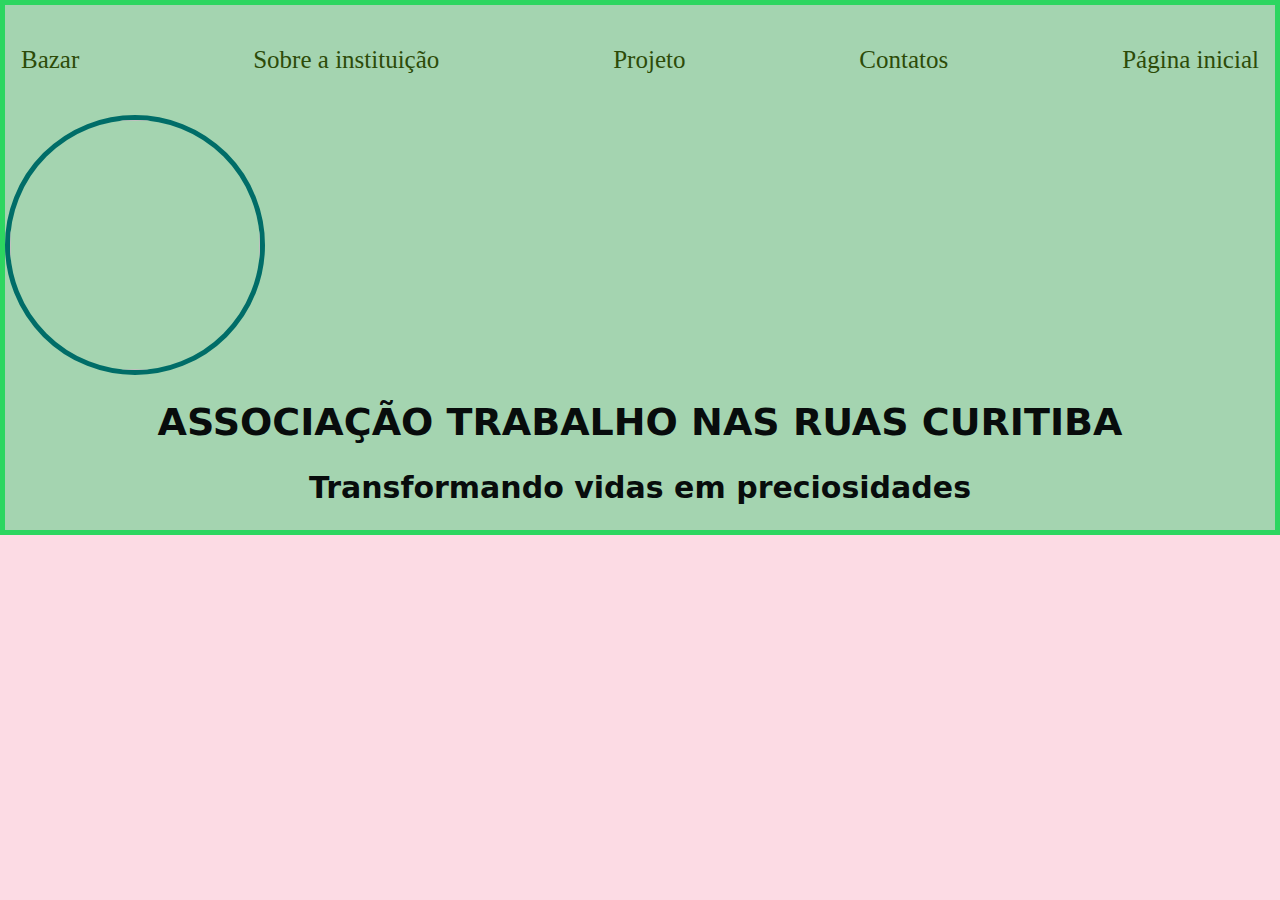
==== Bazar.html @ f765c5c6 "Add files via upload" ====
<!DOCTYPE html>
<html lang="pt-br">

<head>
    <meta charset="utf-8">
    <meta http-equiv=”refresh” content=”10″>
    <title>ASSOCIAÇÃO TRABALHO NAS RUAS CURITIBA</title>
    <link rel="stylesheet" href="index.css"> <style> </style>
  </head>
  <body>

    <header>
      <nav> 
  <ul> 
  <li> <a href="doar.html"> Bazar</a></li> 
  <li> <a href="Sobre a instituição.html"> Sobre a instituição</a></li> 
  <li> <a href="projeto.html"> Projeto</a></li>
  <li> <a href="contatos.html"> Contatos</a></li> 
  <li> <a href="index.html"> Página inicial</a></li>
  
</ul>
</nav>


  <img src="./img/Projeto nos.jpg"></img>
  


    <h1>ASSOCIAÇÃO TRABALHO NAS RUAS CURITIBA</h1>
    <h2> Transformando vidas em preciosidades</h2></div>
</header>
  </body>
---- index.css ----
body { background-color: #fcdbe4;
font-family: Arial, Helvetica, sans-serif; padding: 0%; margin: 0%;}


ul{ display: flex; justify-content: space-between;
    list-style-type: none;
    align-items: center;
    padding: 16px;
    font-size: 25px; font-family: algerian;
}

   header img{ width: 250px;
height: 250px;
border-radius: 50%;
border: 5px solid #006d68;}




a{text-decoration: none;color: #2d4b08;}
.center{text-align: center; }

h1{color:#080c0c;
text-align: center;
font-family: system-ui, -apple-system,
 BlinkMacSystemFont, 'Segoe UI', Roboto, Oxygen, Ubuntu, Cantarell, 'Open Sans', 'Helvetica Neue', sans-serif;
font-size: 38px;}

h2{color: #080c0c; text-align: center;
font-family: system-ui, -apple-system,
 BlinkMacSystemFont, 'Segoe UI', Roboto, Oxygen, Ubuntu, Cantarell, 'Open Sans', 'Helvetica Neue', sans-serif;
font-size: 30px;}

header{ background-color:  #a4d4b0; color:#006d68;border: 5px solid #2dd660; } 
 
p{ color: #2d4b08; font-size: 20px ;
 padding-right: 50 pix;}
.presidencia{ text-align:center; font-family: algerian; }
.vice-presidencia{text-align: center;font-family: algerian;}
.tesoureira{text-align: center;font-family: algerian;}
.secretaria{text-align: center;font-family: algerian;}
.psicologa{text-align: center;font-family: algerian;}
.educador{text-align: center;font-family: algerian;}
.conselheira{text-align: center;font-family: algerian;}
.um{text-align: center;}
.nossami{text-align: center; padding: 18px;}
.contato{ text-align: center; font-size: 30px; color: #2d4b08;font-family: Arial, Helvetica, sans-serif; padding: 13px;}
.contatos{margin-right: 50px;margin-left: 50px;}

footer img{width:100px;height: 100px;}
footer{display: flex; justify-content: space-between; align-items: center; justify-content: center;}
footer p {margin-top: 1px;}
footer{background-color: #bdcff4; border: 5px solid#2dd660;}
.rodape{display: flex; justify-content: center;}
.section{margin-right: 50px;margin-left: 50px;}
.nossami{text-align: center;font-weight: bold;font-size: 20px;}
.background{min-height: 100vh;
    display: flex;
justify-content: center;
align-items: center;
position: relative;}

.background::before{content: '';background-image: url(img/praça\ osório\ 1\ backe.jpg);
background-repeat: no-repeat;
background-size: cover;
background-position: center;
position: absolute;
top: 0;left:
 0;bottom: 0;
right: 0;
opacity: 0.25;}
.dois{margin-right: 50px;margin-left: 50px;}
.contatos img{  width: 150px;
    height: 100px;
    border-radius: 100%;
    border: 5px solid #f3107a;}
    .contat{text-align: center;}
.index{text-align: center;}
.inicio{margin-right: 50px;margin-left: 50px;}
nav a:hover{color:hsl(39, 94%, 51%)}
.instagran{display: flex;margin: 50px; padding: 10px;align-items: center; border-color: #a3d62d;}
.email{display: flex; padding:10px;margin: 50px; align-items: center;}
.Aceitamos{margin-right: 50px;margin-left: 50px;}
.doe{text-align: center; padding-bottom: 40px;}
    .hdois{padding-bottom: 15px;}
    .historias{margin-right: 50px;margin-left: 50px;}
    .Aceitamos{text-align: center;}
    
    button{width: 420px; height: 55px; cursor: pointer; background-color: #cdec1a; border-radius: 20px;}
    .doe img{ border: 5px solid hsl(83, 90%, 51%);}
    .instagran img{ border: 5px solid hsl(83, 90%, 51%);}  
    .email img{ border: 5px solid hsl(83, 90%, 51%);}
    .sapatilhafoto{display: flex; justify-content: space-between;
        list-style-type: none;height: 350px; width: 350px;padding-top: 16px; padding-right: 100 pix;}
.sapatostexto{text-align: center;font-size: 30px}
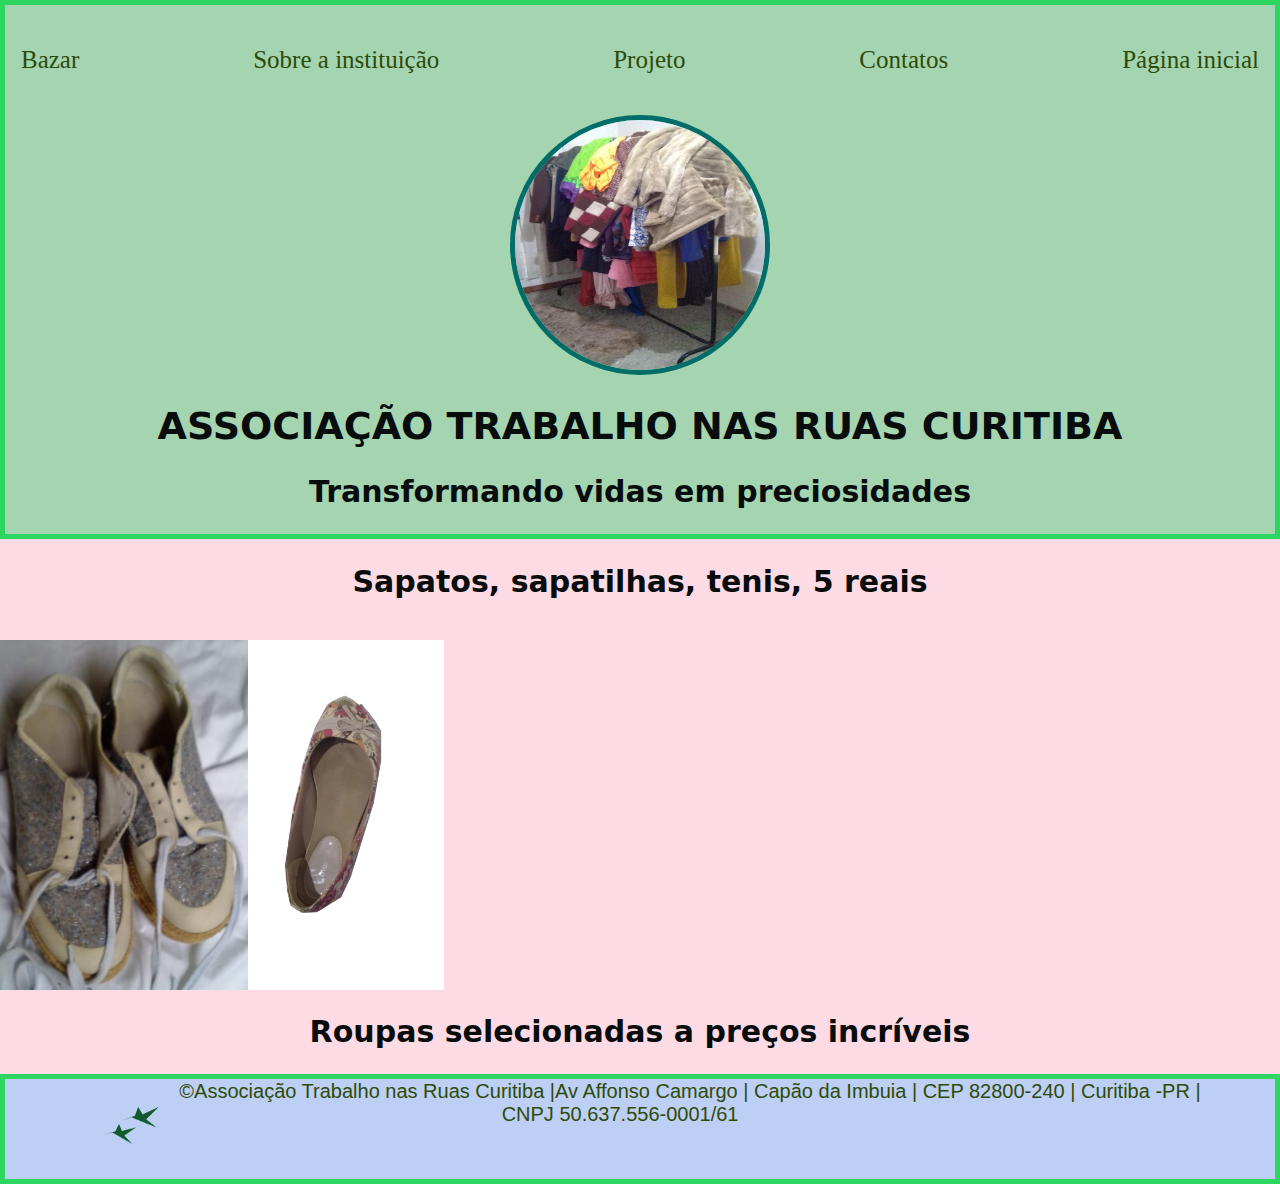
==== commit 54f5bd40: "refazendo" ====
--- a/Bazar.html
+++ b/Bazar.html
@@ -12,7 +12,7 @@
     <header>
       <nav> 
   <ul> 
-  <li> <a href="doar.html"> Bazar</a></li> 
+  <li> <a href="Bazar.html"> Bazar</a></li> 
   <li> <a href="Sobre a instituição.html"> Sobre a instituição</a></li> 
   <li> <a href="projeto.html"> Projeto</a></li>
   <li> <a href="contatos.html"> Contatos</a></li> 
@@ -20,13 +20,39 @@
   
 </ul>
 </nav>
+<div class="center"> 
 
-
-  <img src="./img/Projeto nos.jpg"></img>
+  <img src="./img/foto bazar.jpeg"></img>
+</div>
   
 
 
     <h1>ASSOCIAÇÃO TRABALHO NAS RUAS CURITIBA</h1>
     <h2> Transformando vidas em preciosidades</h2></div>
 </header>
+<h2>Sapatos, sapatilhas, tenis, 5 reais</h2> 
+
+<div class="sapatilhafotos">
+
+<img src="./img/sapato azul n 39.jpeg">
+<img src="./img/sapatilha1 site.jpg">
+
+</div>
+<h2> Roupas selecionadas a preços incríveis</h2>
+
+
+<footer>
+  <div class=" rodape">
+              
+  <img src="./img/bentevi.png"></img>
+  
+
+
+<p> &copy;Associação Trabalho nas Ruas Curitiba |Av Affonso Camargo | Capão da Imbuia | CEP 82800-240 | Curitiba -PR | <br/> 
+  &nbsp&nbsp&nbsp&nbsp&nbsp&nbsp&nbsp&nbsp&nbsp&nbsp&nbsp&nbsp&nbsp&nbsp&nbsp&nbsp&nbsp&nbsp&nbsp&nbsp&nbsp&nbsp&nbsp&nbsp&nbsp&nbsp
+  &nbsp&nbsp&nbsp&nbsp&nbsp&nbsp&nbsp&nbsp&nbsp&nbsp&nbsp&nbsp&nbsp&nbsp&nbsp&nbsp&nbsp&nbsp&nbsp&nbsp&nbsp&nbsp&nbsp&nbsp&nbsp&nbsp&nbsp&nbsp&nbsp&nbsp
+  CNPJ 50.637.556-0001/61</p>
+</div>
+</footer>
+  
   </body>--- a/index.css
+++ b/index.css
@@ -90,8 +90,8 @@
     .doe img{ border: 5px solid hsl(83, 90%, 51%);}
     .instagran img{ border: 5px solid hsl(83, 90%, 51%);}  
     .email img{ border: 5px solid hsl(83, 90%, 51%);}
-    .sapatilhafoto{display: flex; justify-content: space-between;
+    .sapatilhafotos{display: flex; justify-content: space-between;
         list-style-type: none;height: 350px; width: 350px;padding-top: 16px; padding-right: 100 pix;}
-.sapatostexto{text-align: center;font-size: 30px}
 
 
+
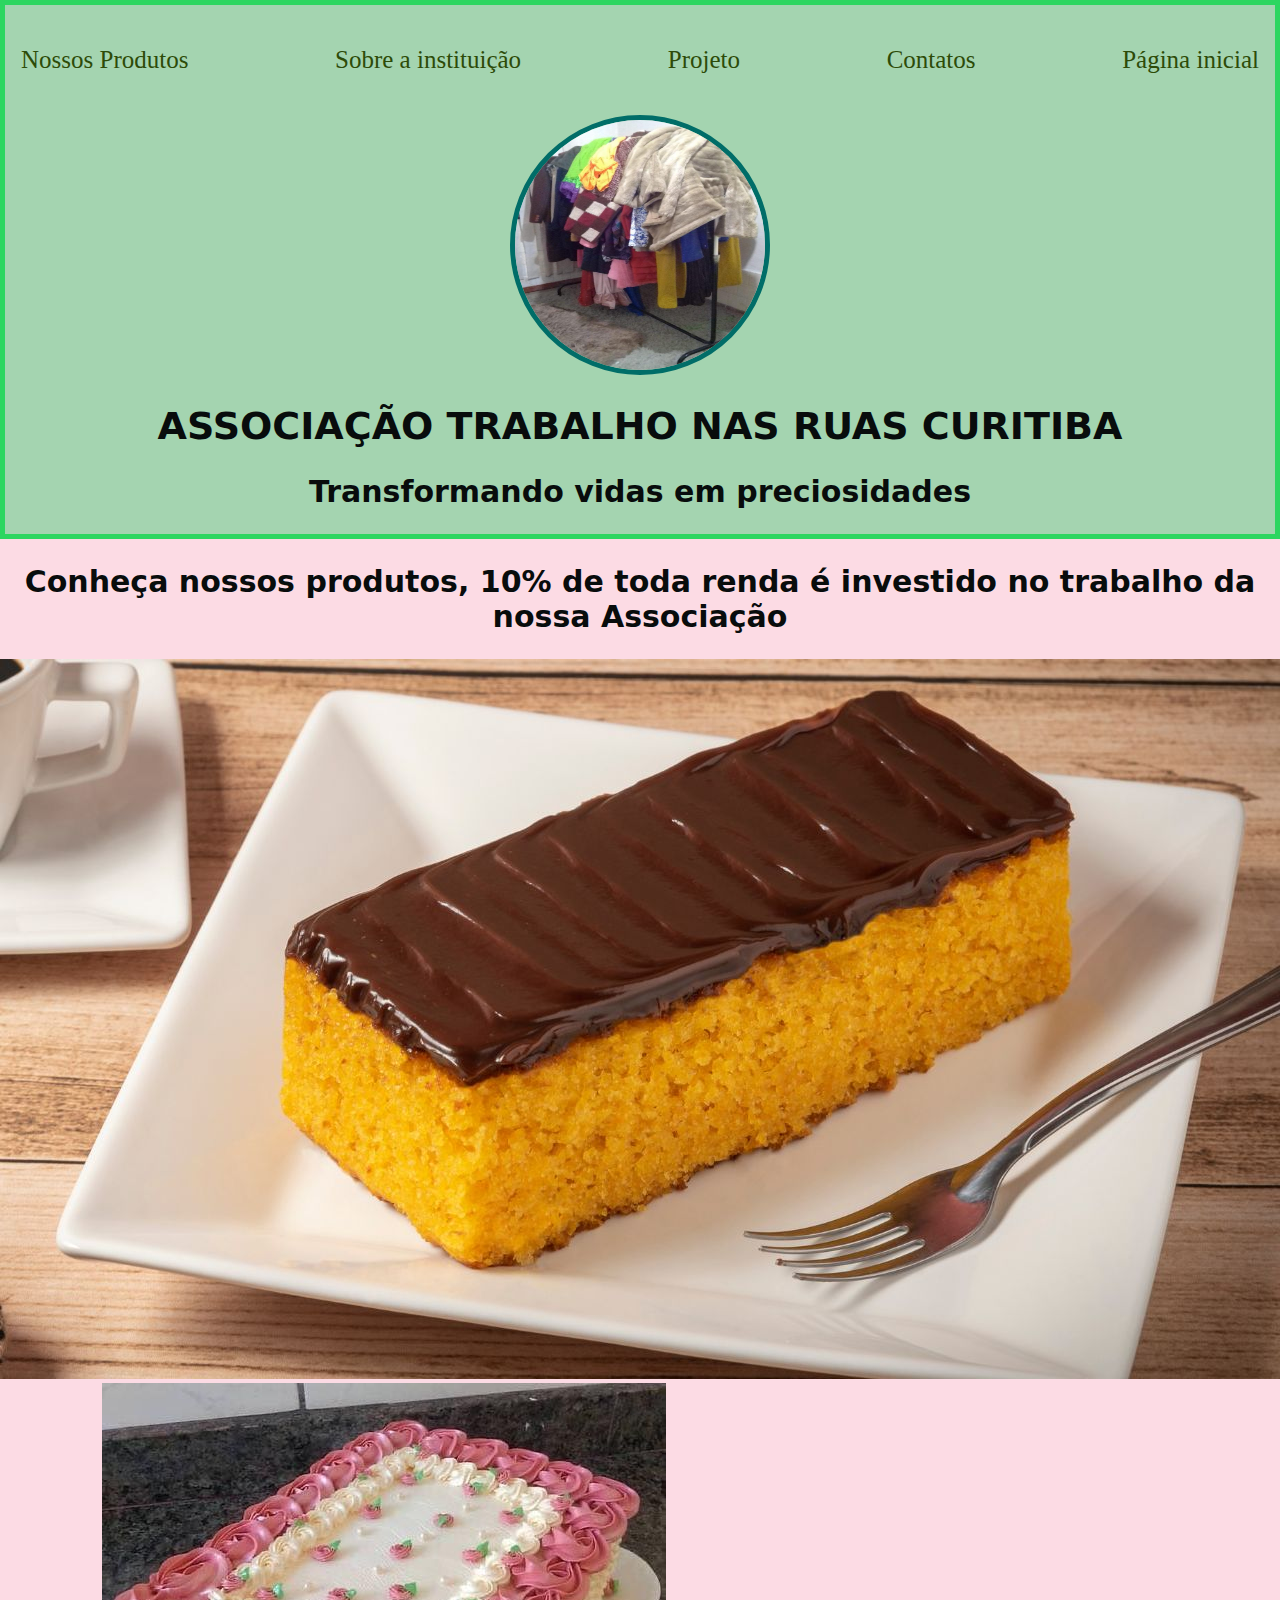
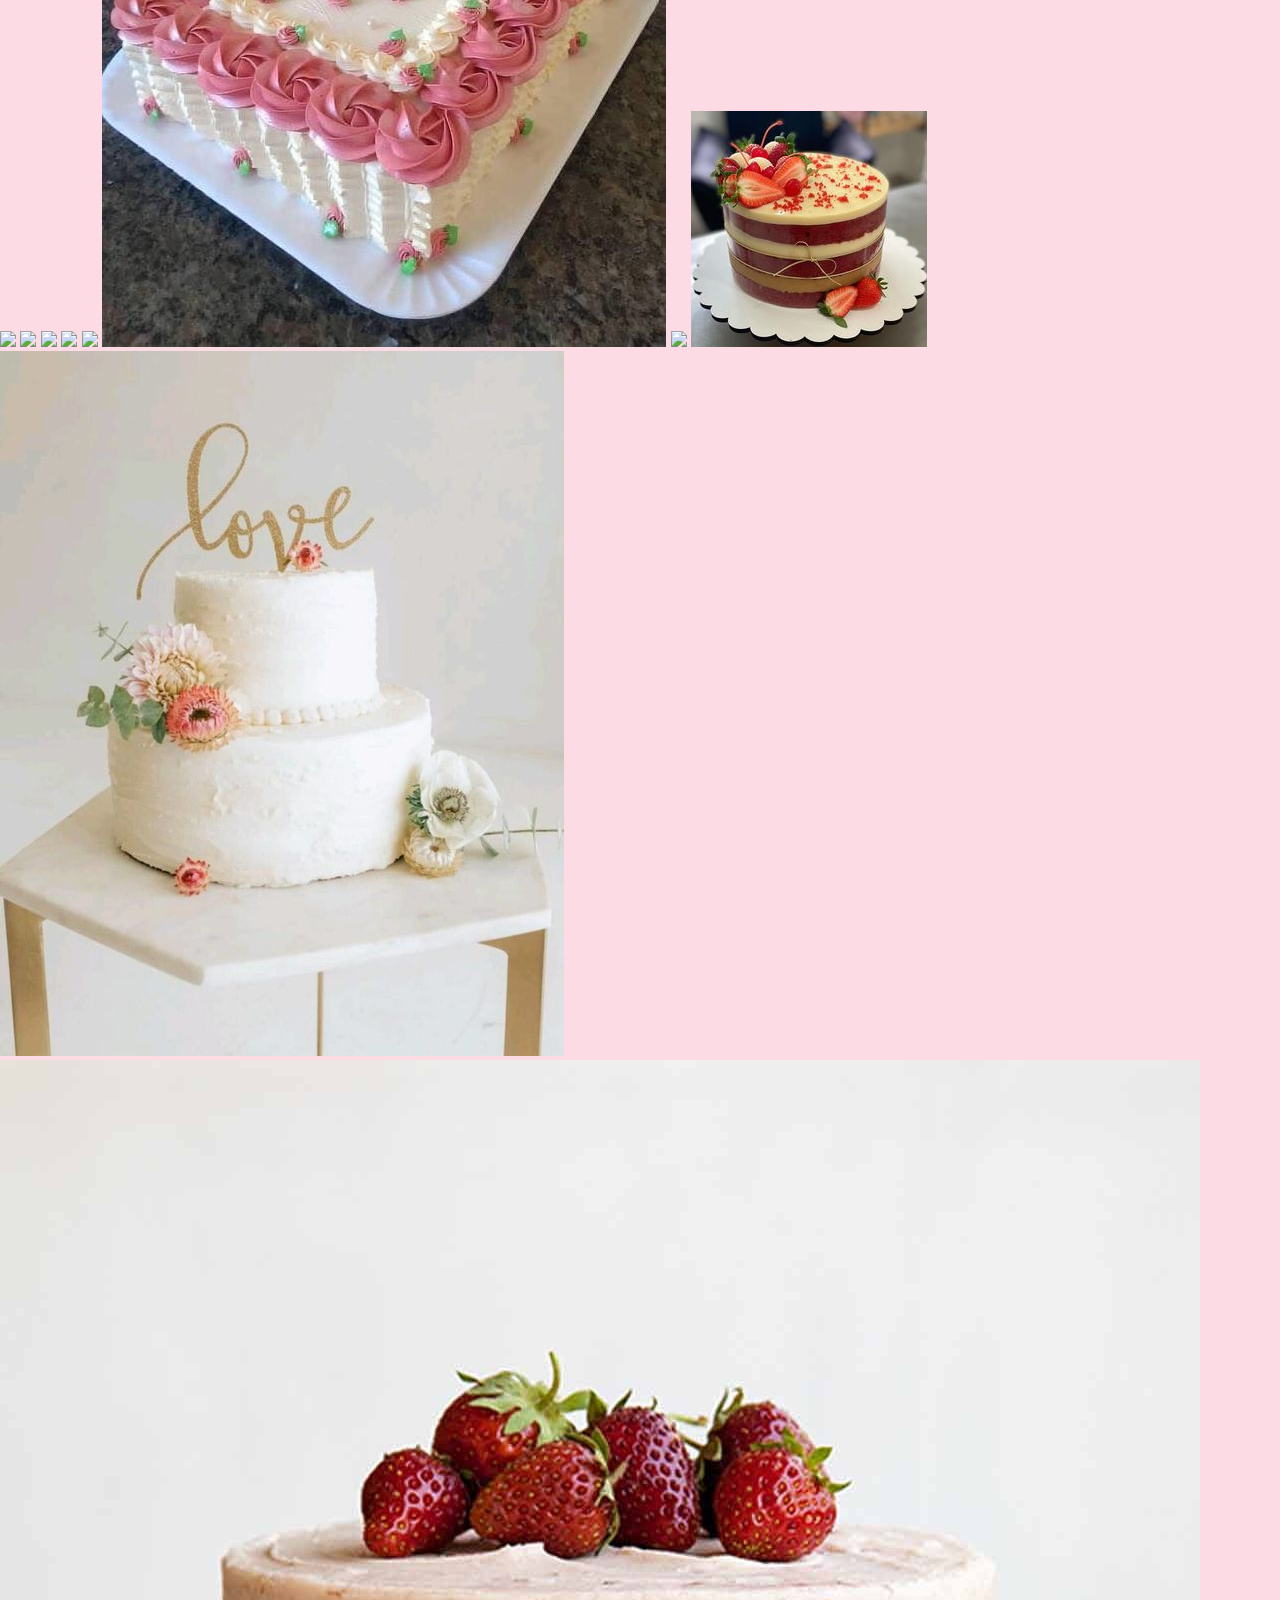
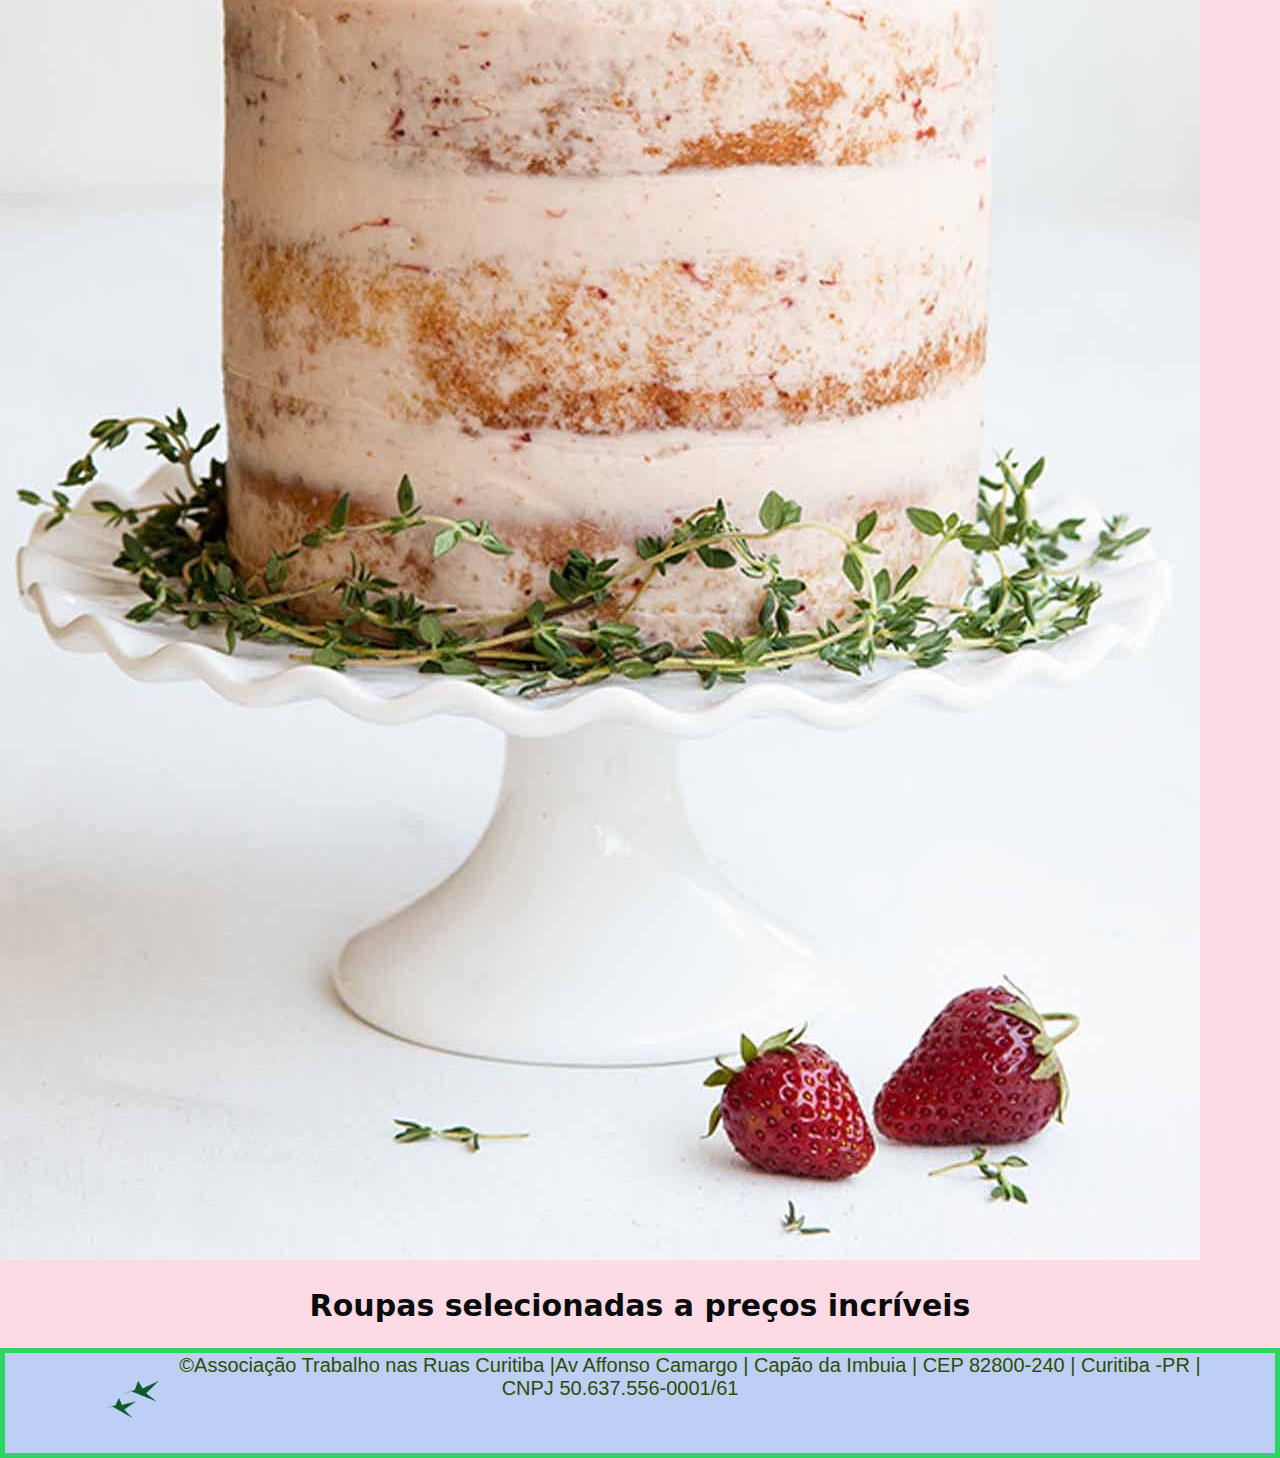
==== commit b4e1f129: "mais um" ====
--- a/Bazar.html
+++ b/Bazar.html
@@ -12,7 +12,7 @@
     <header>
       <nav> 
   <ul> 
-  <li> <a href="Bazar.html"> Bazar</a></li> 
+  <li> <a href="Bazar.html"> Nossos Produtos</a></li> 
   <li> <a href="Sobre a instituição.html"> Sobre a instituição</a></li> 
   <li> <a href="projeto.html"> Projeto</a></li>
   <li> <a href="contatos.html"> Contatos</a></li> 
@@ -30,12 +30,21 @@
     <h1>ASSOCIAÇÃO TRABALHO NAS RUAS CURITIBA</h1>
     <h2> Transformando vidas em preciosidades</h2></div>
 </header>
-<h2>Sapatos, sapatilhas, tenis, 5 reais</h2> 
+<h2>Conheça nossos produtos, 10% de toda renda é investido no trabalho da nossa Associação</h2> 
 
-<div class="sapatilhafotos">
+<div class="bolos">
 
-<img src="./img/sapato azul n 39.jpeg">
-<img src="./img/sapatilha1 site.jpg">
+<img src="./img/bolo de cenoura.jpeg">
+<img src="./img/bolo de chocolate confeitado.jpeg.">
+<img src="./img/bolo de glace com morando.jpeg.jpeg.">
+<img src="./img/bolo de laranja.jpeg.jpeg.">
+<img src="./img/bolo de laranja2.jpeg.jpeg.">
+<img src="./img/bolo de limão.jpeg.jpeg.">
+<img src="./img/bolo de morango com glacê.jpeg">
+<img src="./img/bolo limão 2.jpegjpeg.jpeg">
+<img src="./img/bolo mini de dois leite.jpeg">
+<img src="./img/bolo para casamento.jpeg">
+<img src="./img/bolo pelado de aniversários.jpeg">
 
 </div>
 <h2> Roupas selecionadas a preços incríveis</h2>
--- a/index.css
+++ b/index.css
@@ -41,6 +41,8 @@
 .secretaria{text-align: center;font-family: algerian;}
 .psicologa{text-align: center;font-family: algerian;}
 .educador{text-align: center;font-family: algerian;}
+.administrativo{ text-align: center; font-family: algerian;}
+.assistente{text-align: center;font-family: algerian;}
 .conselheira{text-align: center;font-family: algerian;}
 .um{text-align: center;}
 .nossami{text-align: center; padding: 18px;}
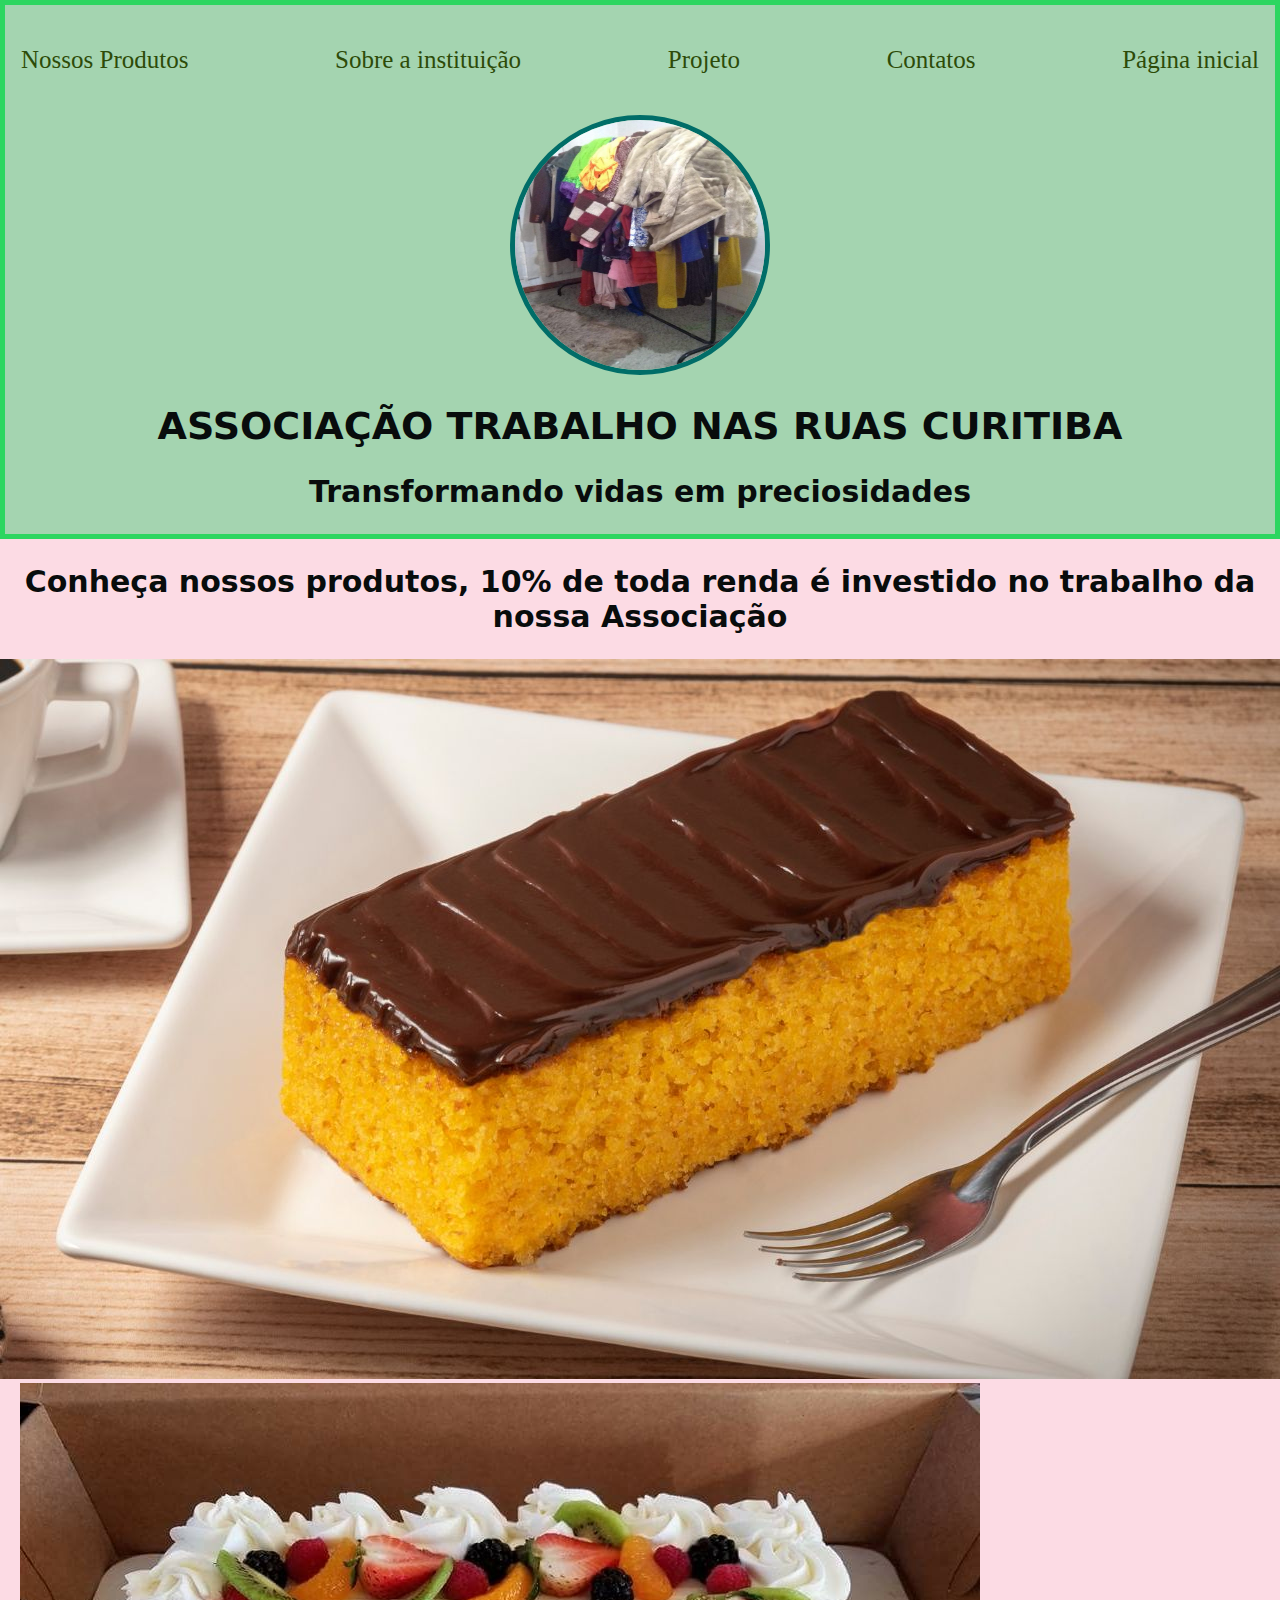
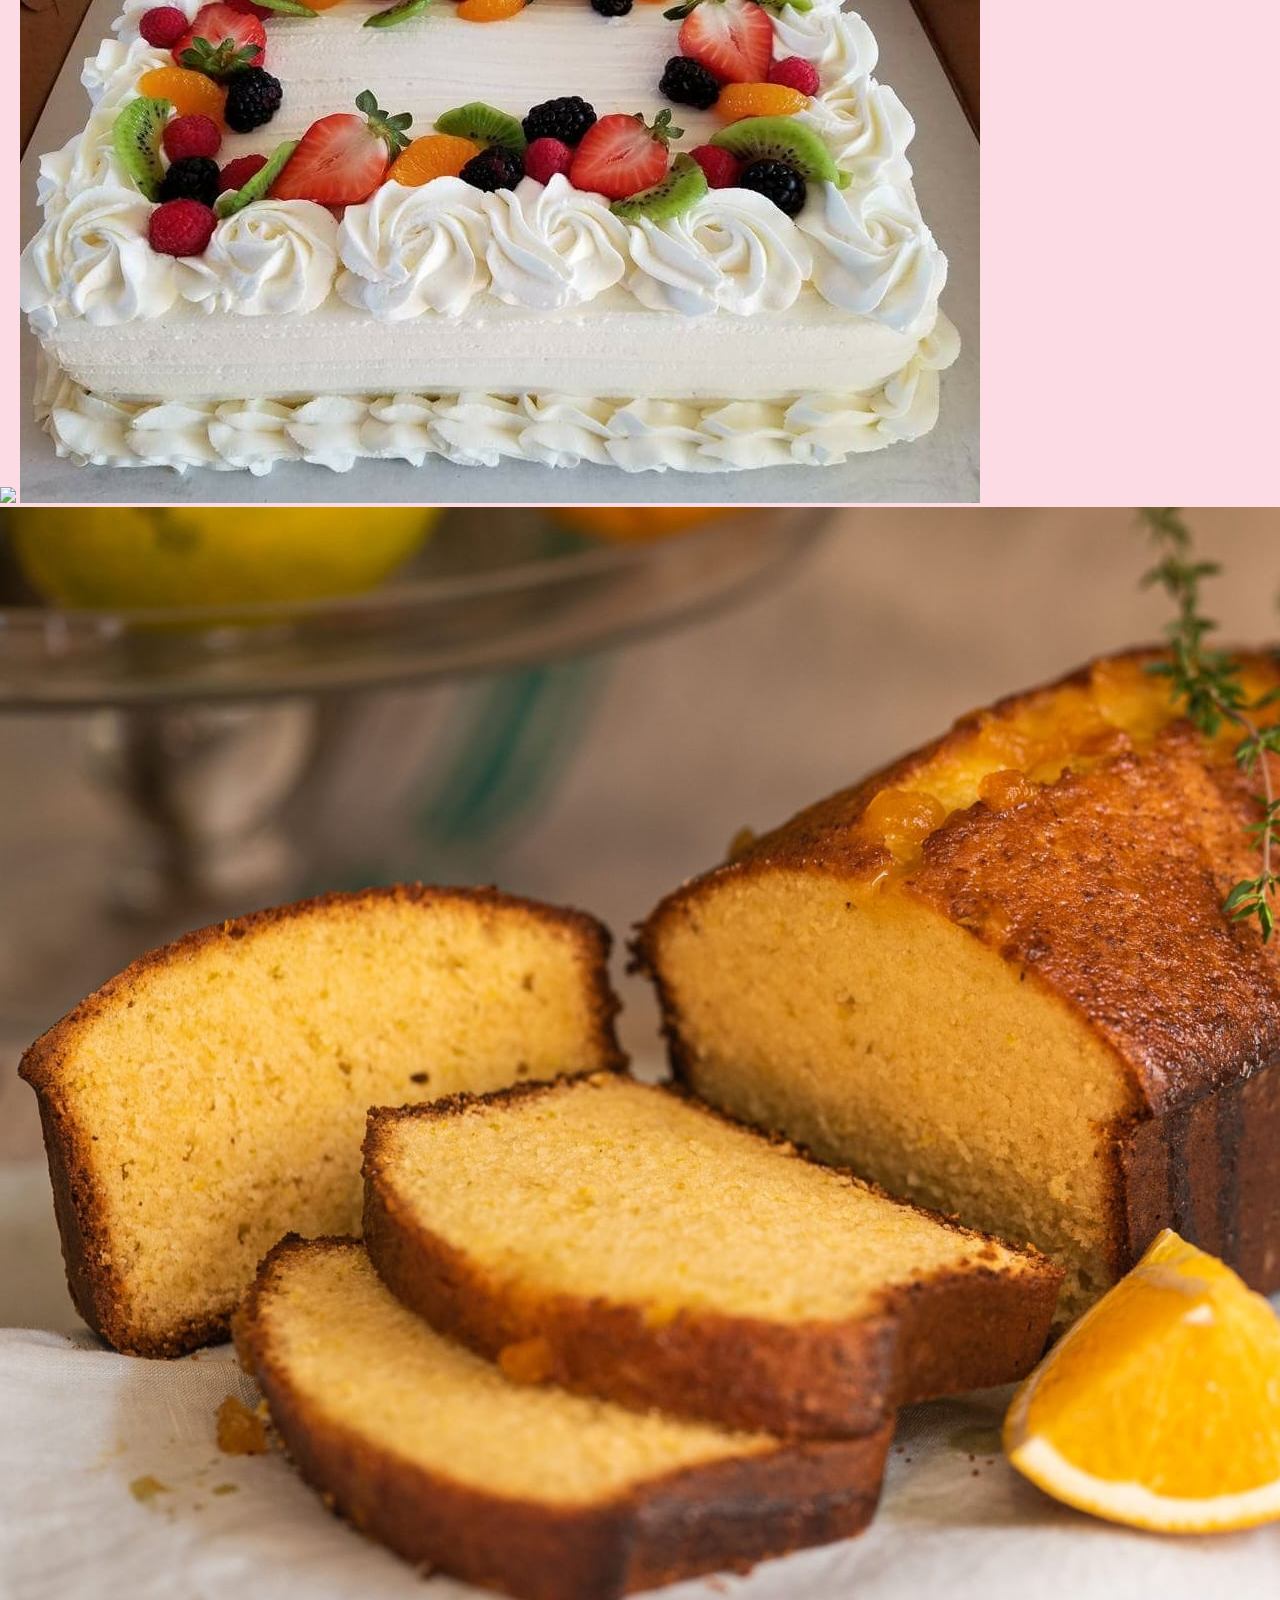
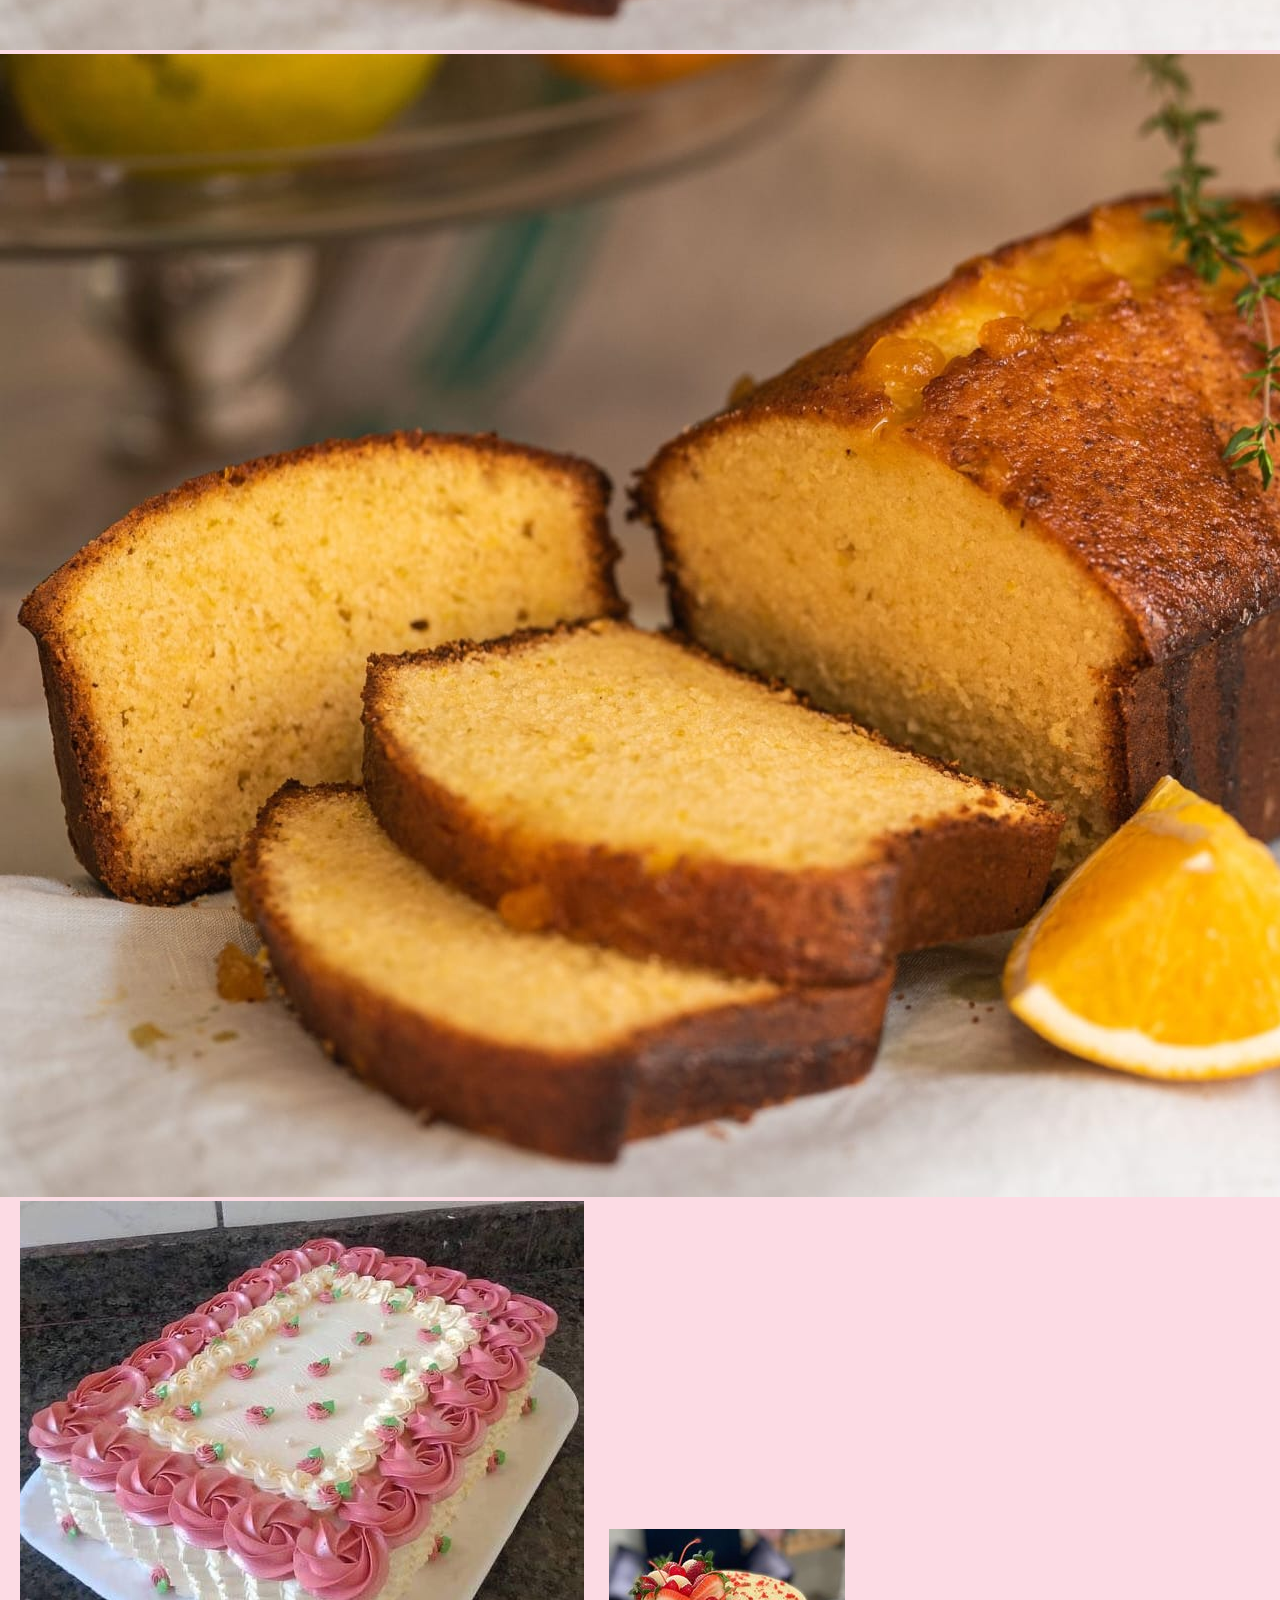
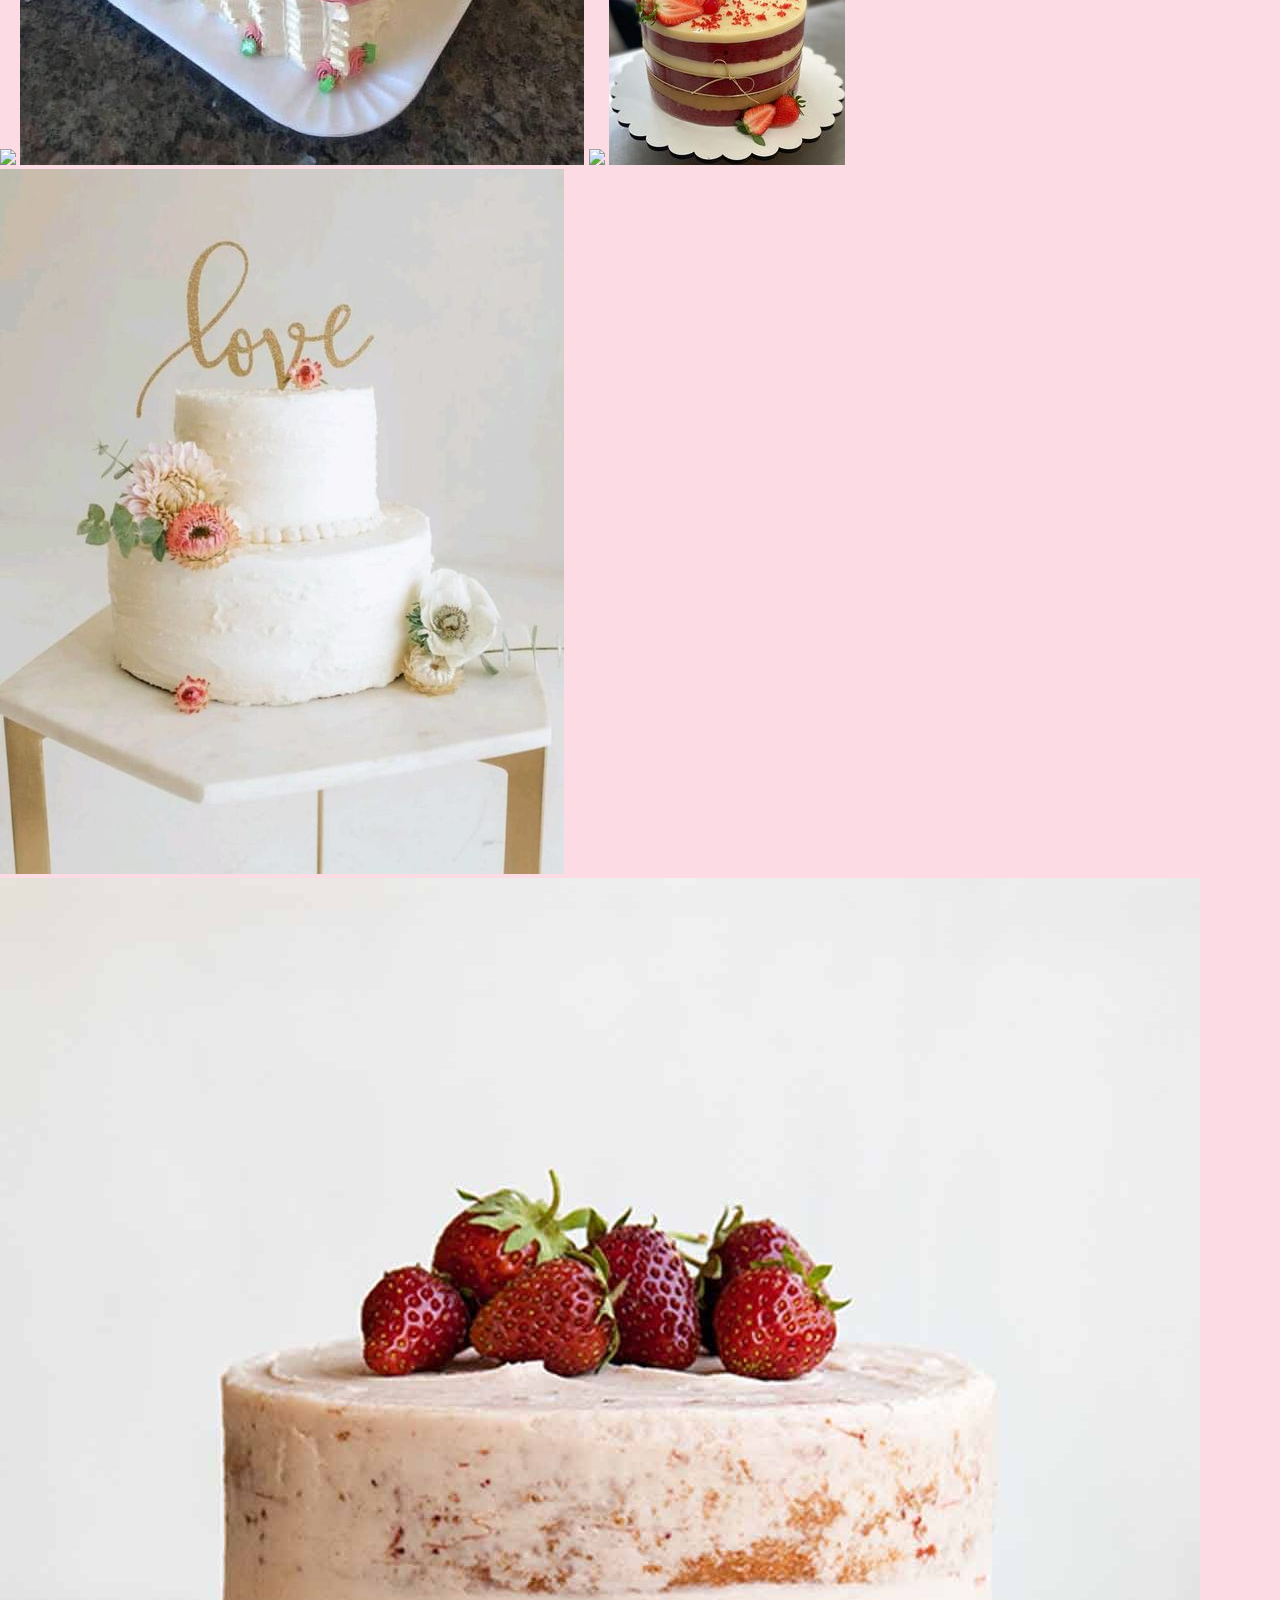
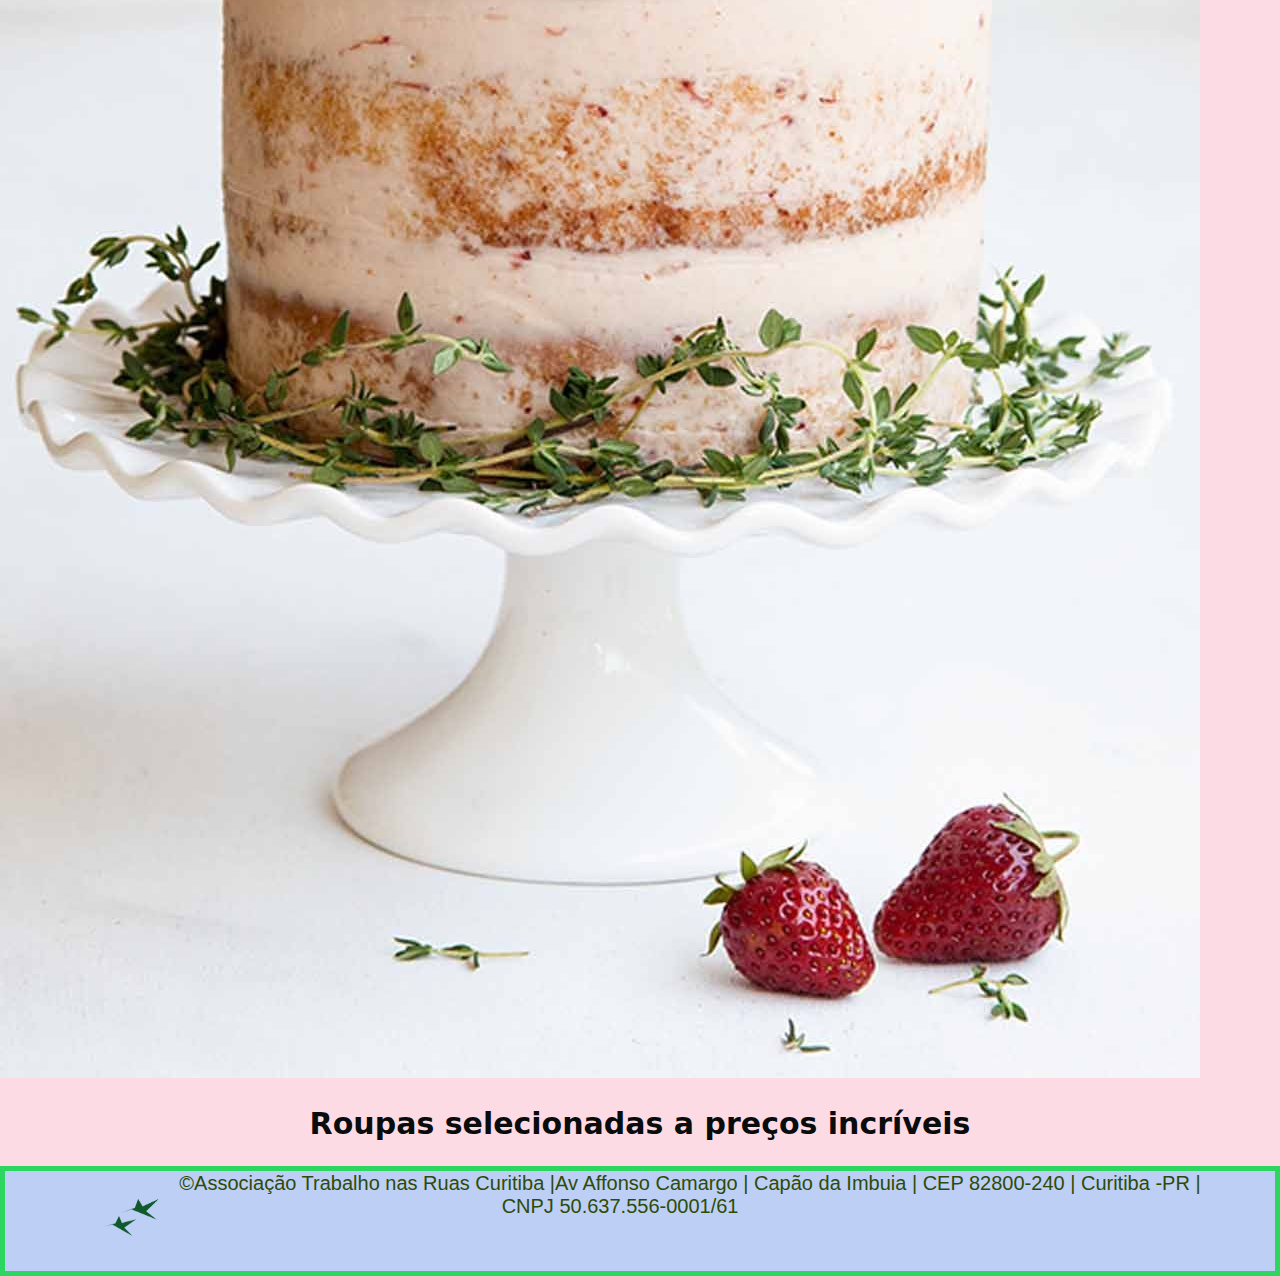
==== commit 3c5bdfe7: "atualizações david" ====
--- a/Bazar.html
+++ b/Bazar.html
@@ -36,10 +36,10 @@
 
 <img src="./img/bolo de cenoura.jpeg">
 <img src="./img/bolo de chocolate confeitado.jpeg.">
-<img src="./img/bolo de glace com morando.jpeg.jpeg.">
-<img src="./img/bolo de laranja.jpeg.jpeg.">
-<img src="./img/bolo de laranja2.jpeg.jpeg.">
-<img src="./img/bolo de limão.jpeg.jpeg.">
+<img src="./img/bolo de glace com morando.jpeg">
+<img src="./img/bolo de laranja.jpeg">
+<img src="./img/bolo de laranja2.jpeg">
+<img src="./img/bolo de limão.jpeg.jpeg">
 <img src="./img/bolo de morango com glacê.jpeg">
 <img src="./img/bolo limão 2.jpegjpeg.jpeg">
 <img src="./img/bolo mini de dois leite.jpeg">
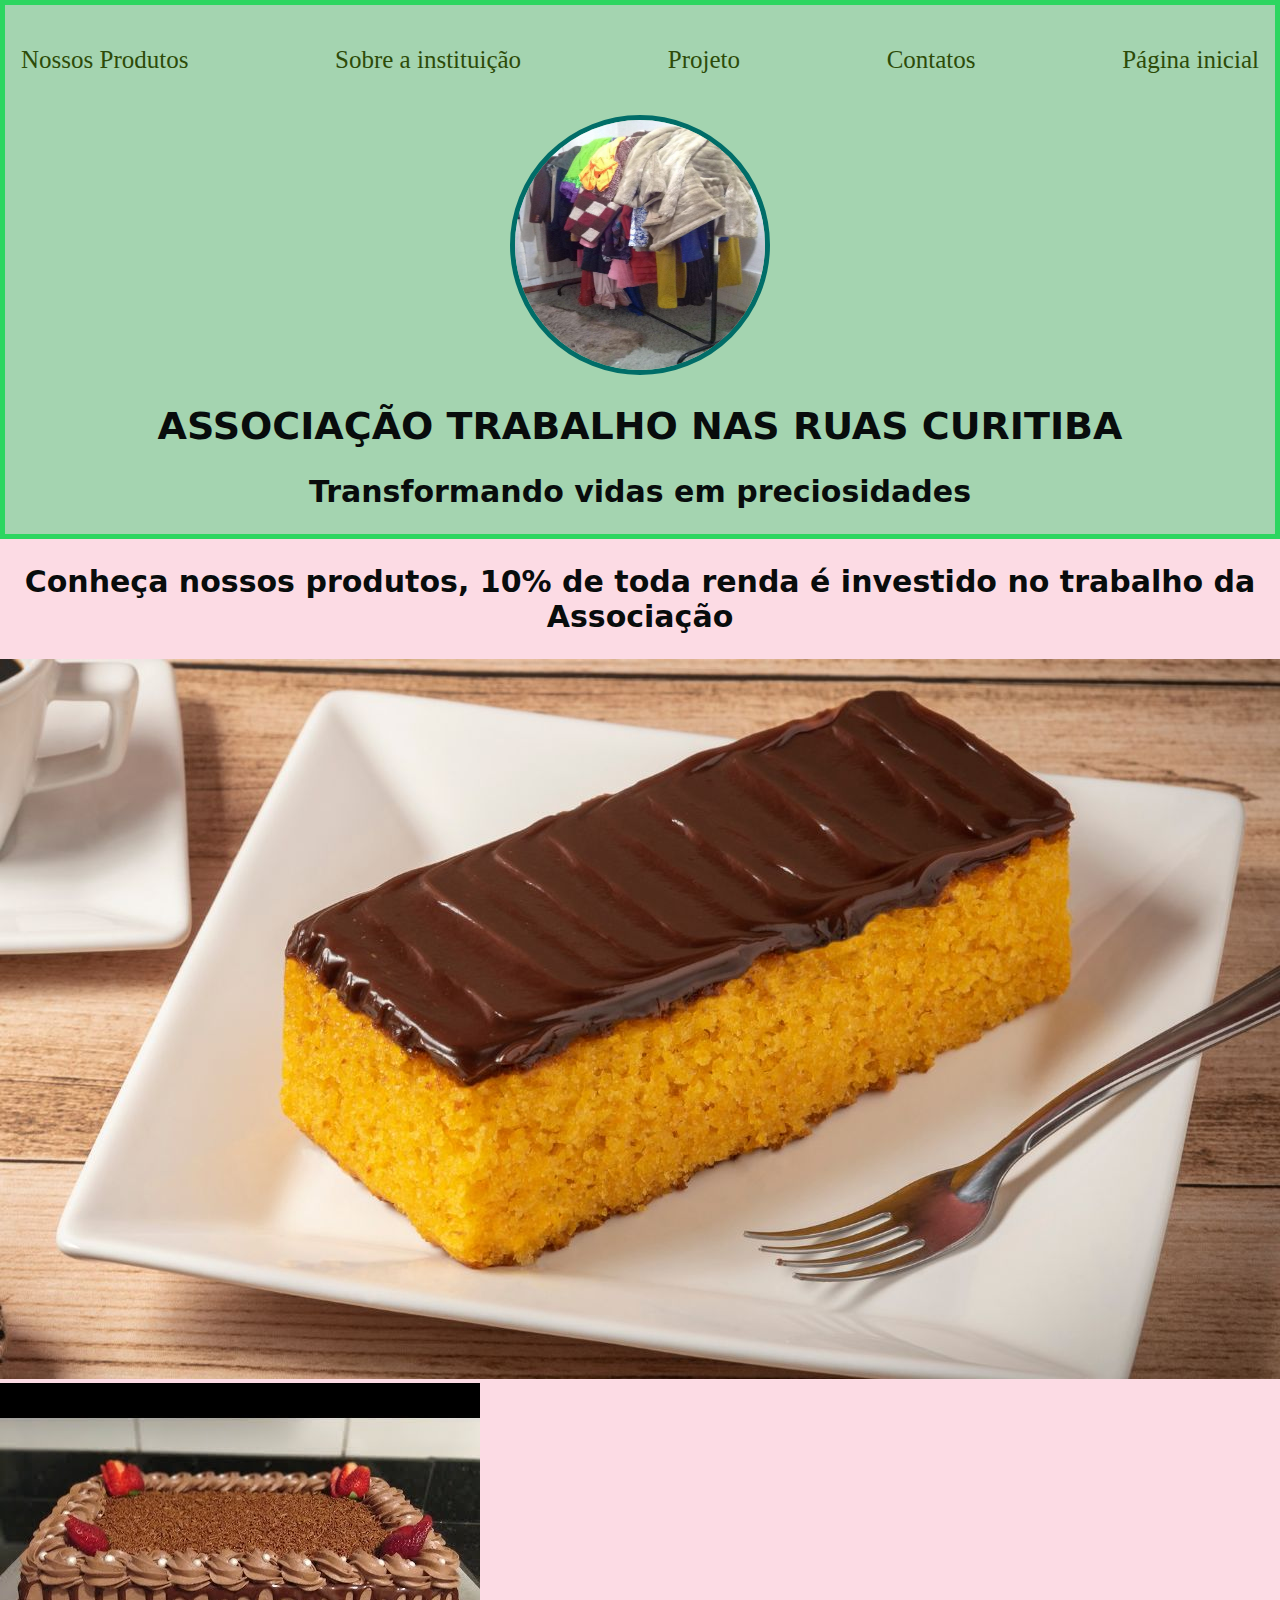
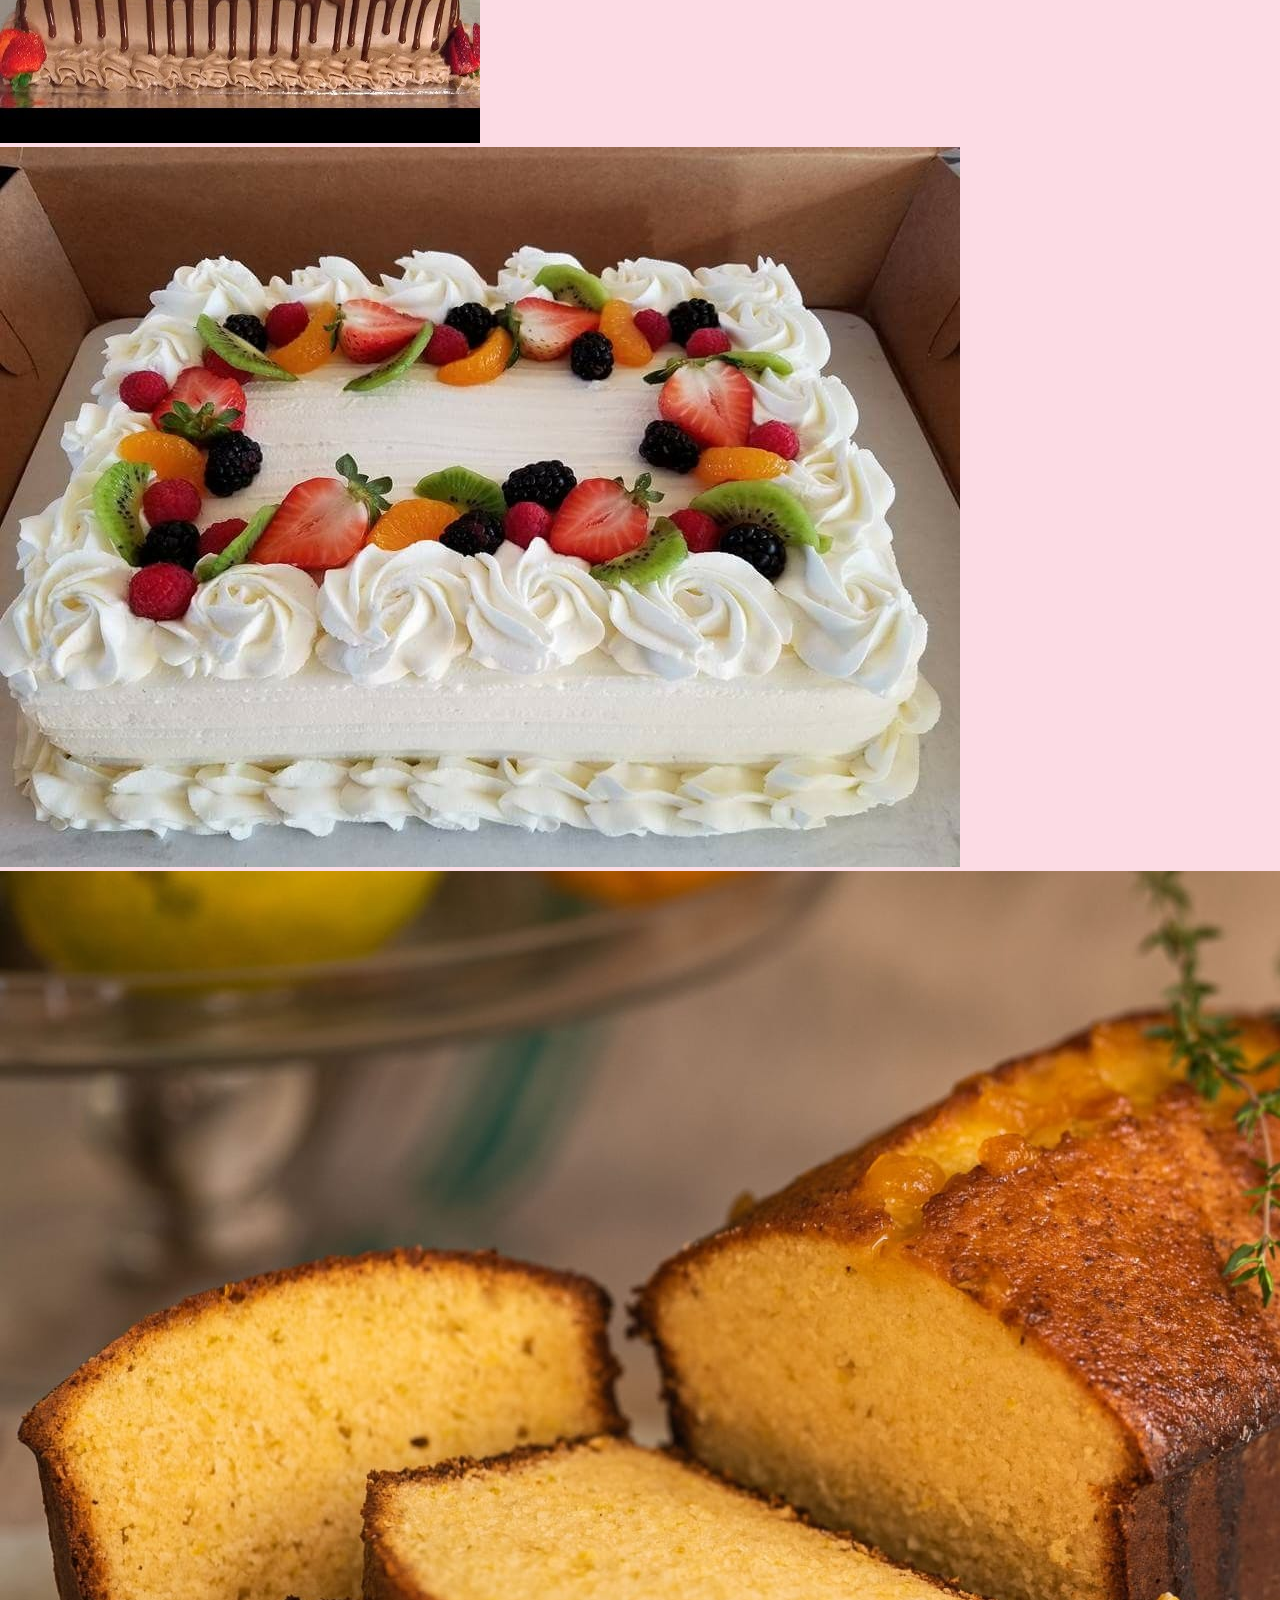
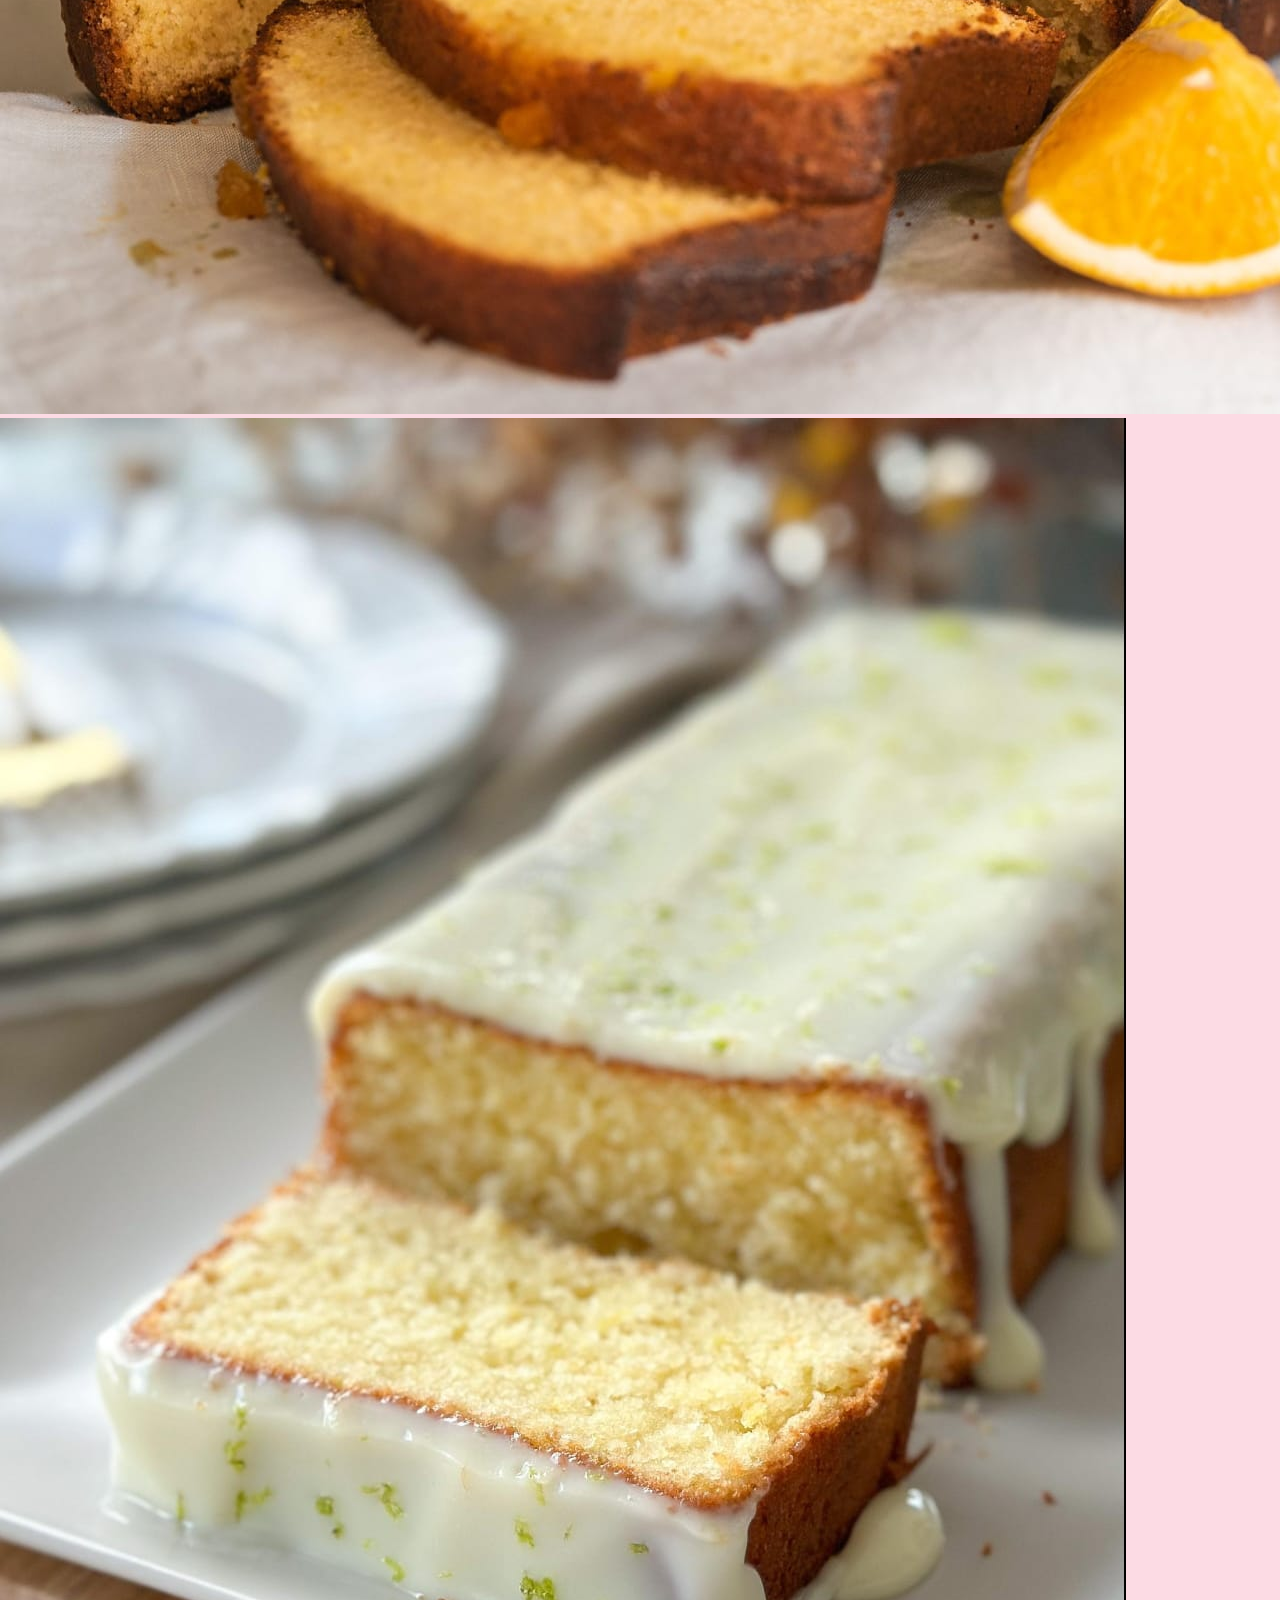
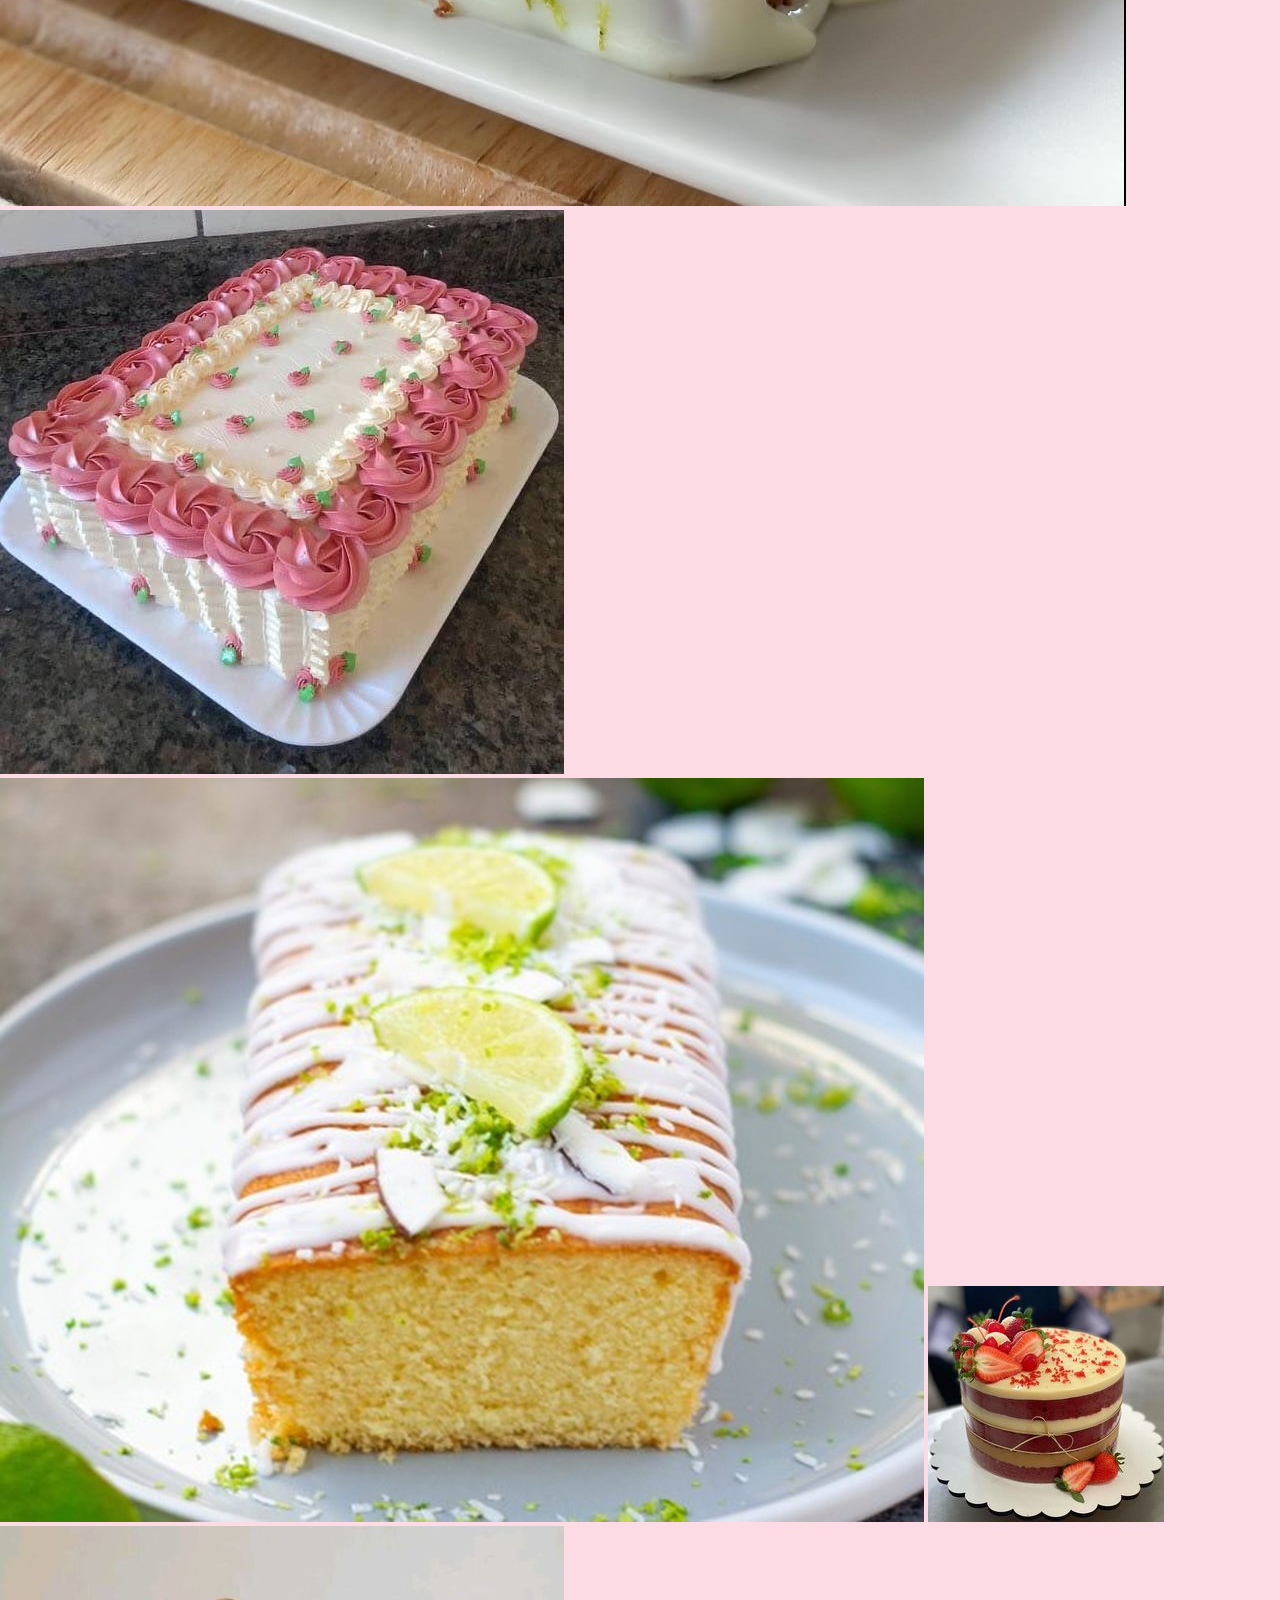
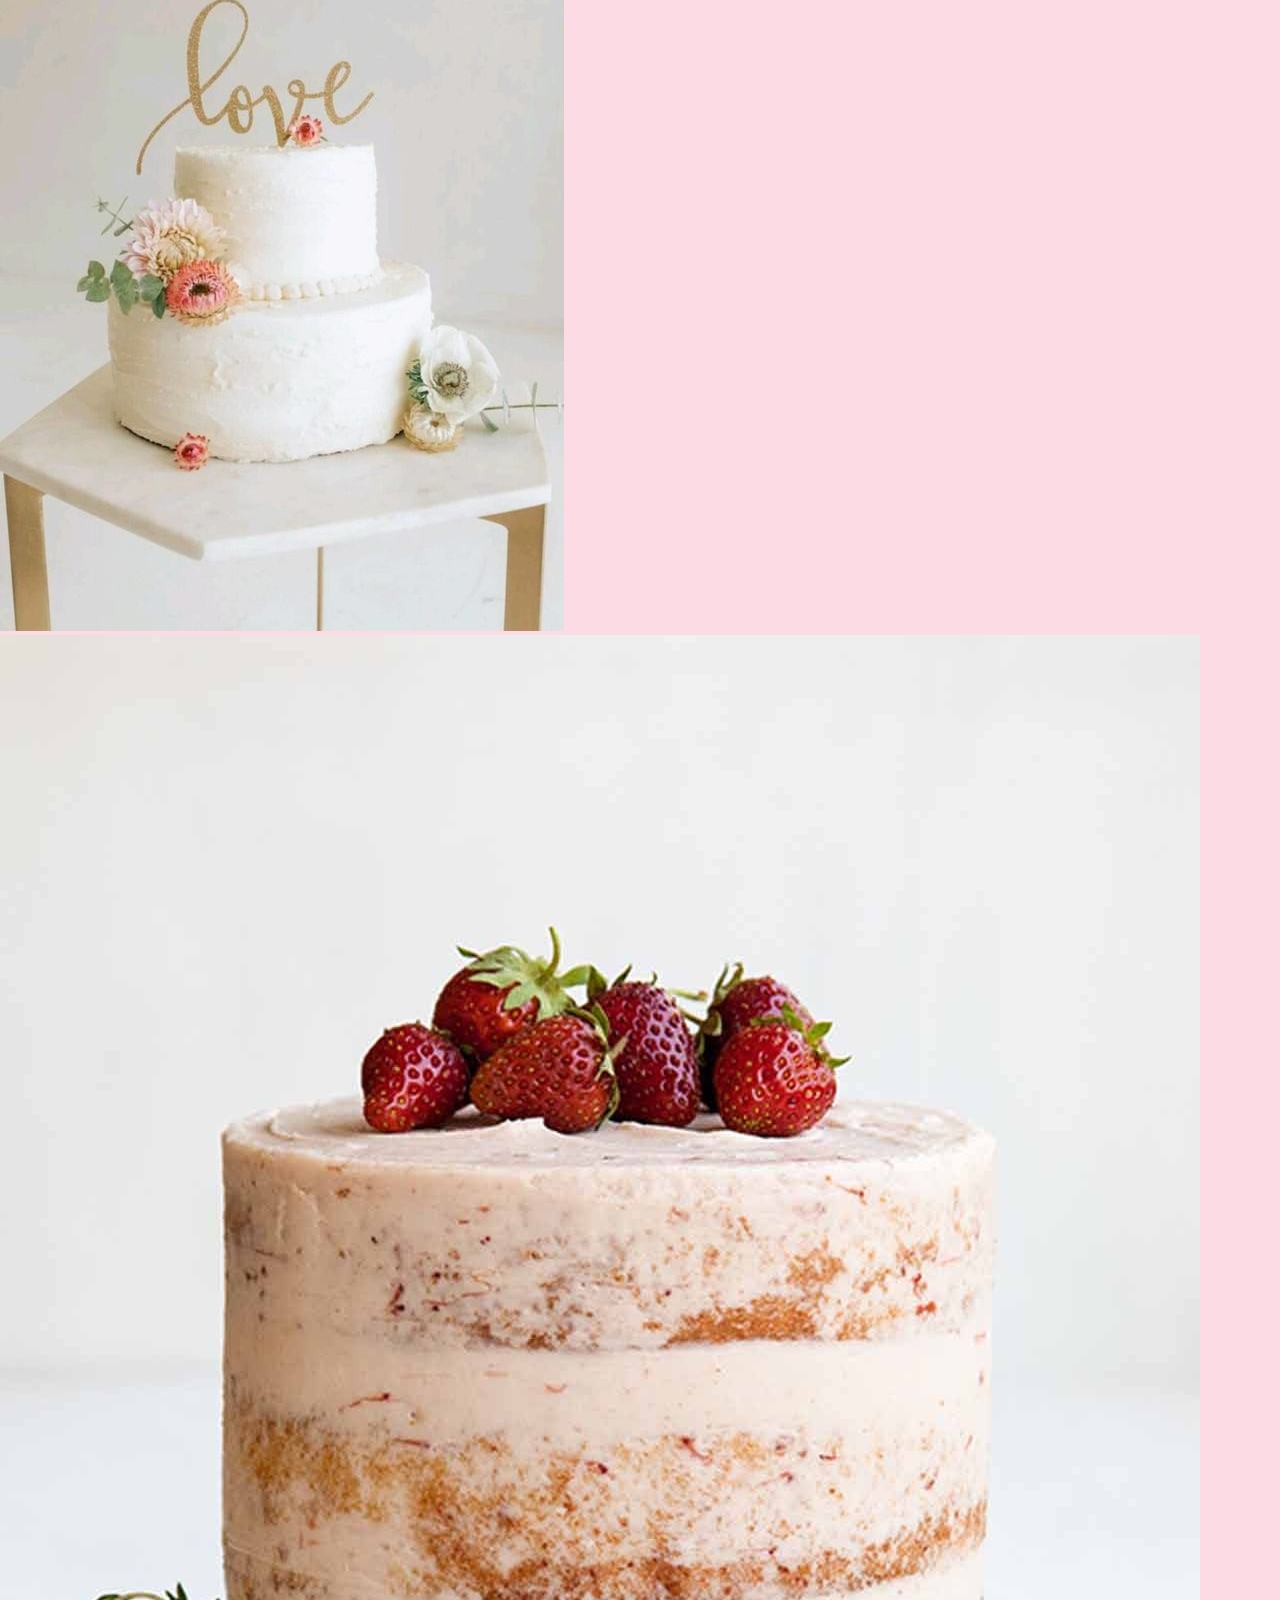
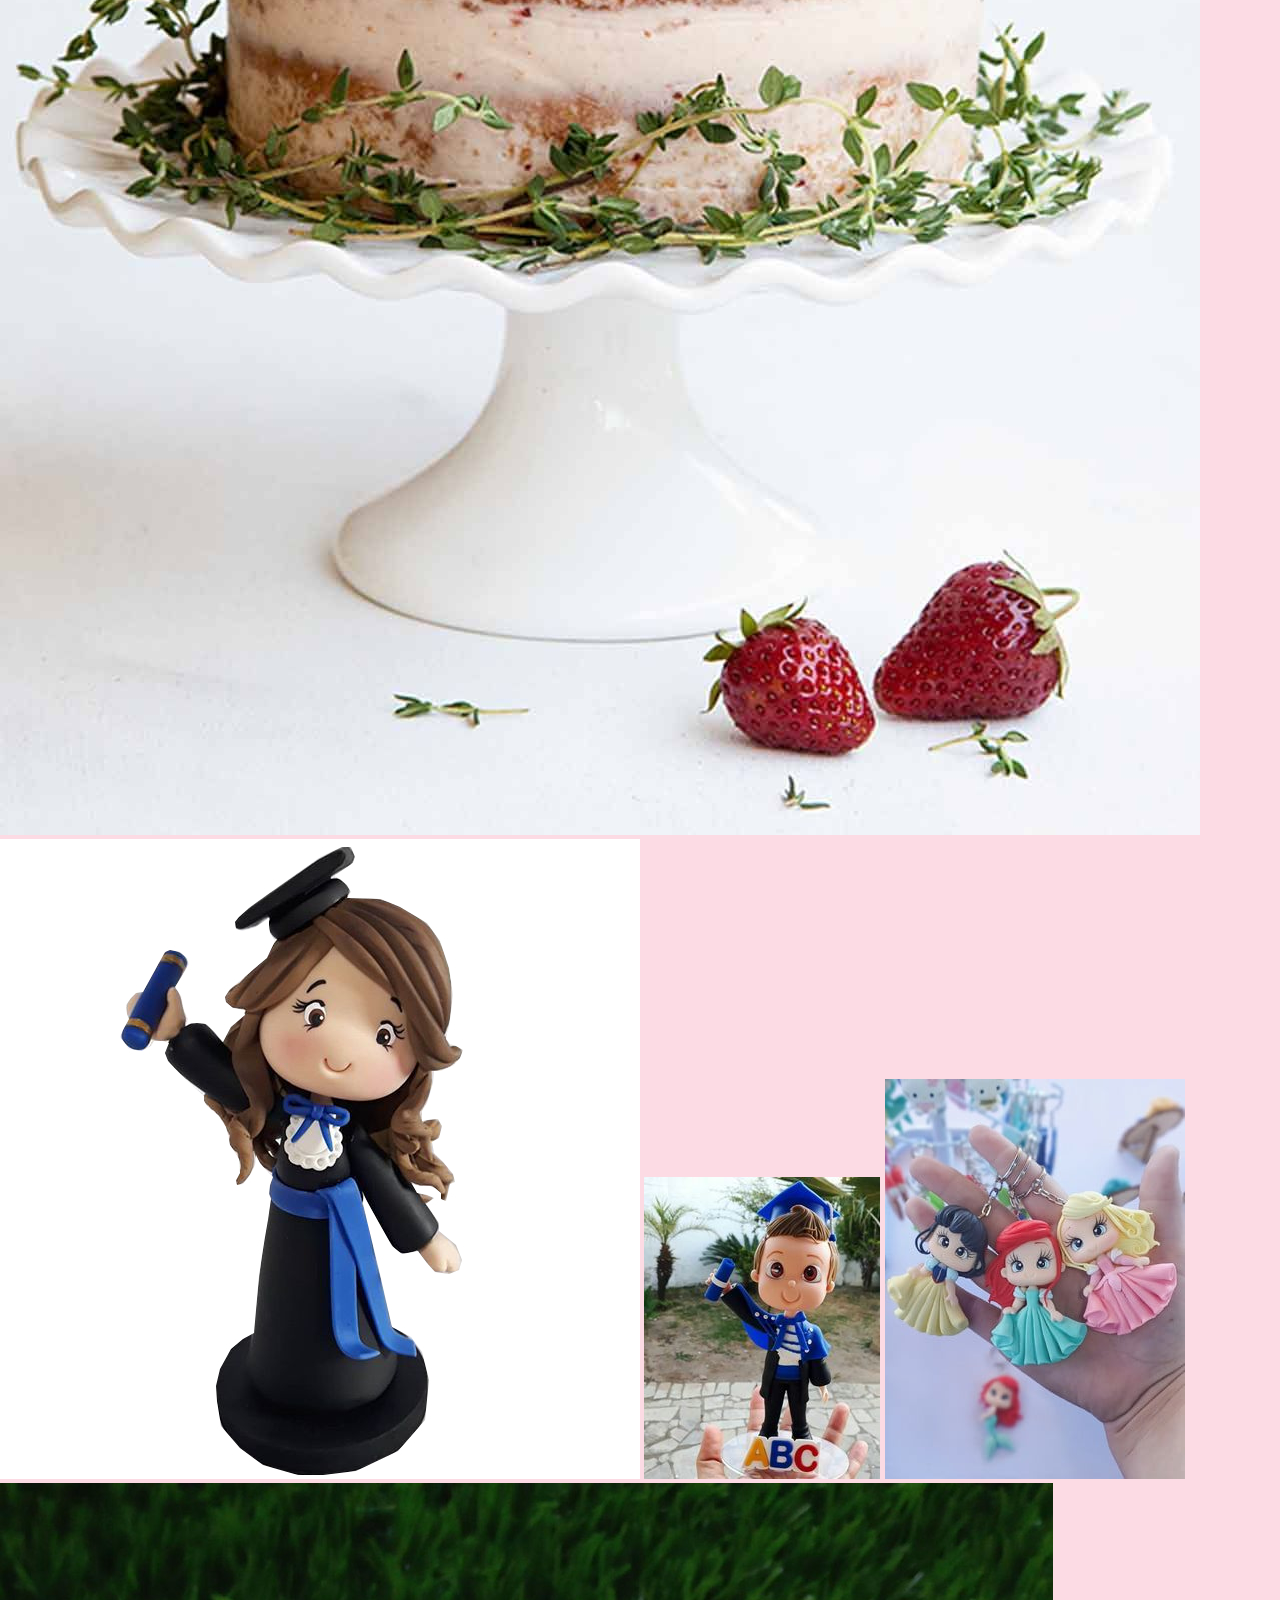
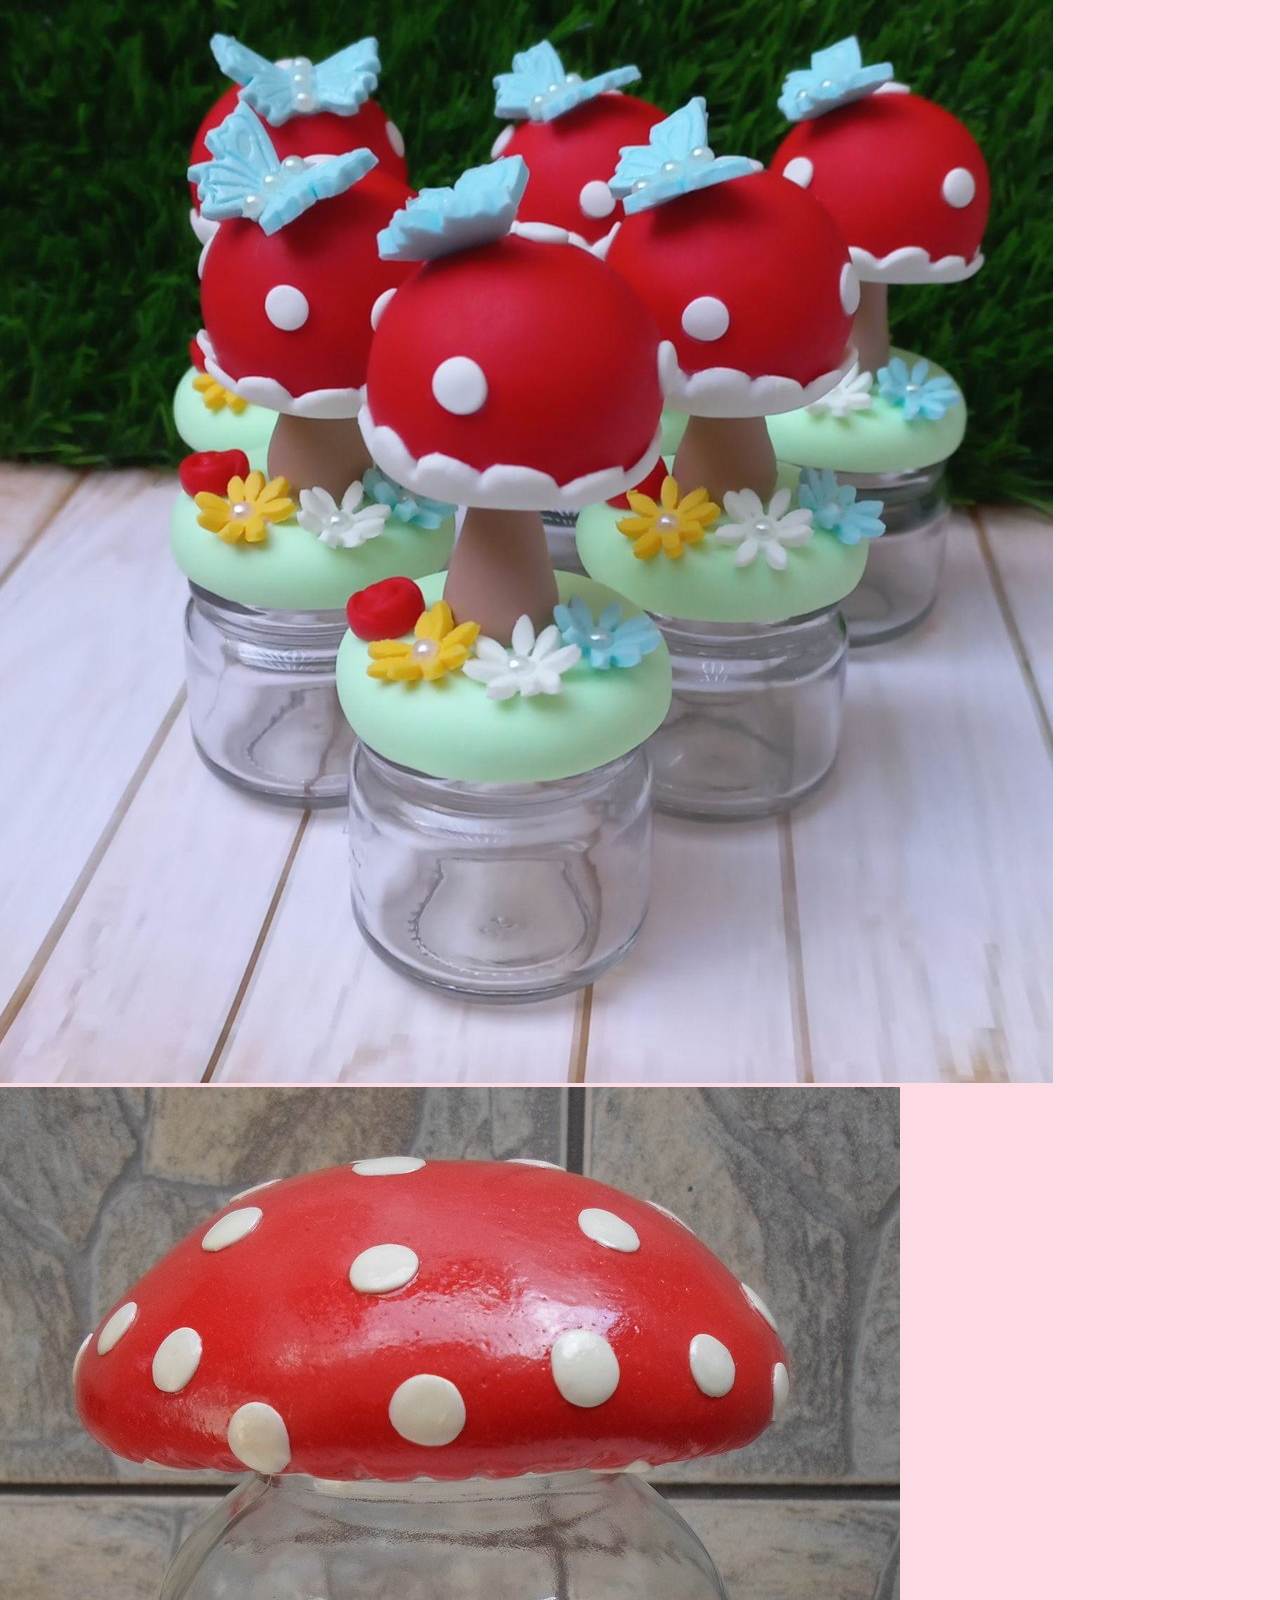
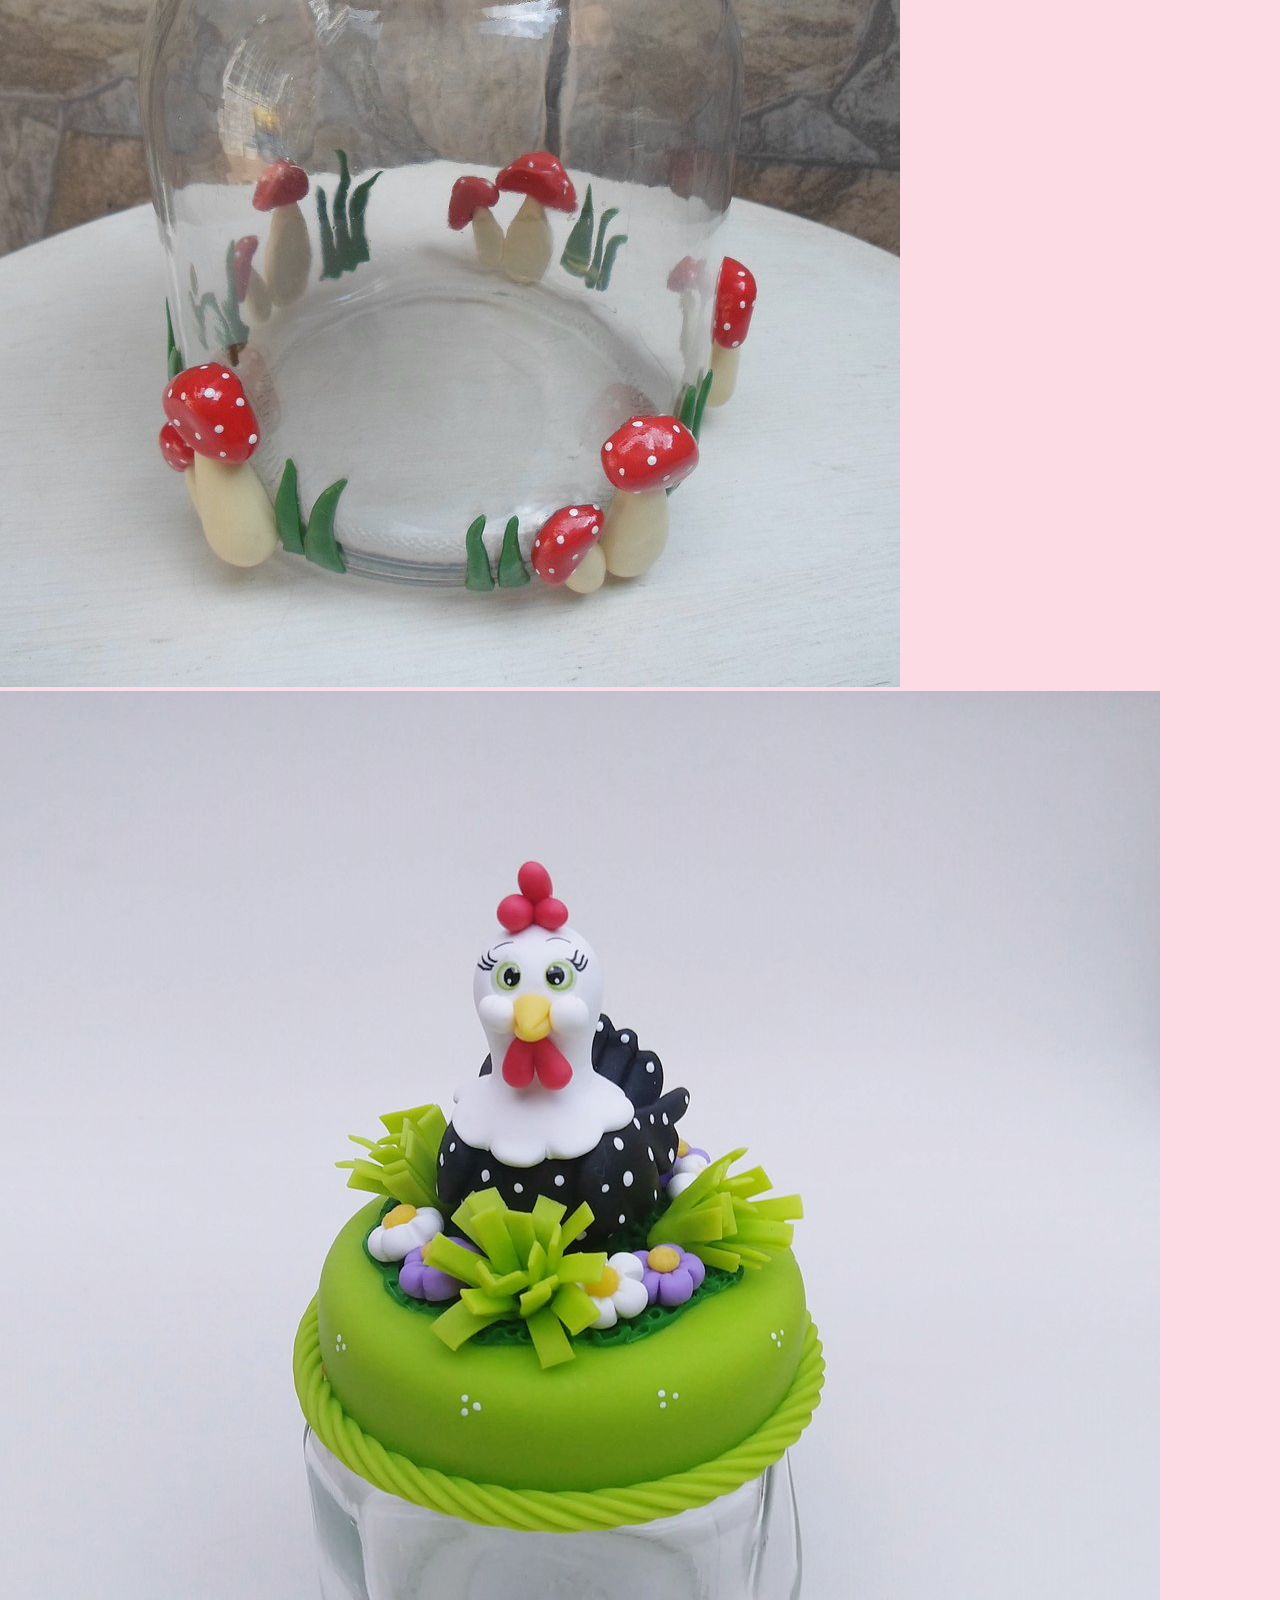
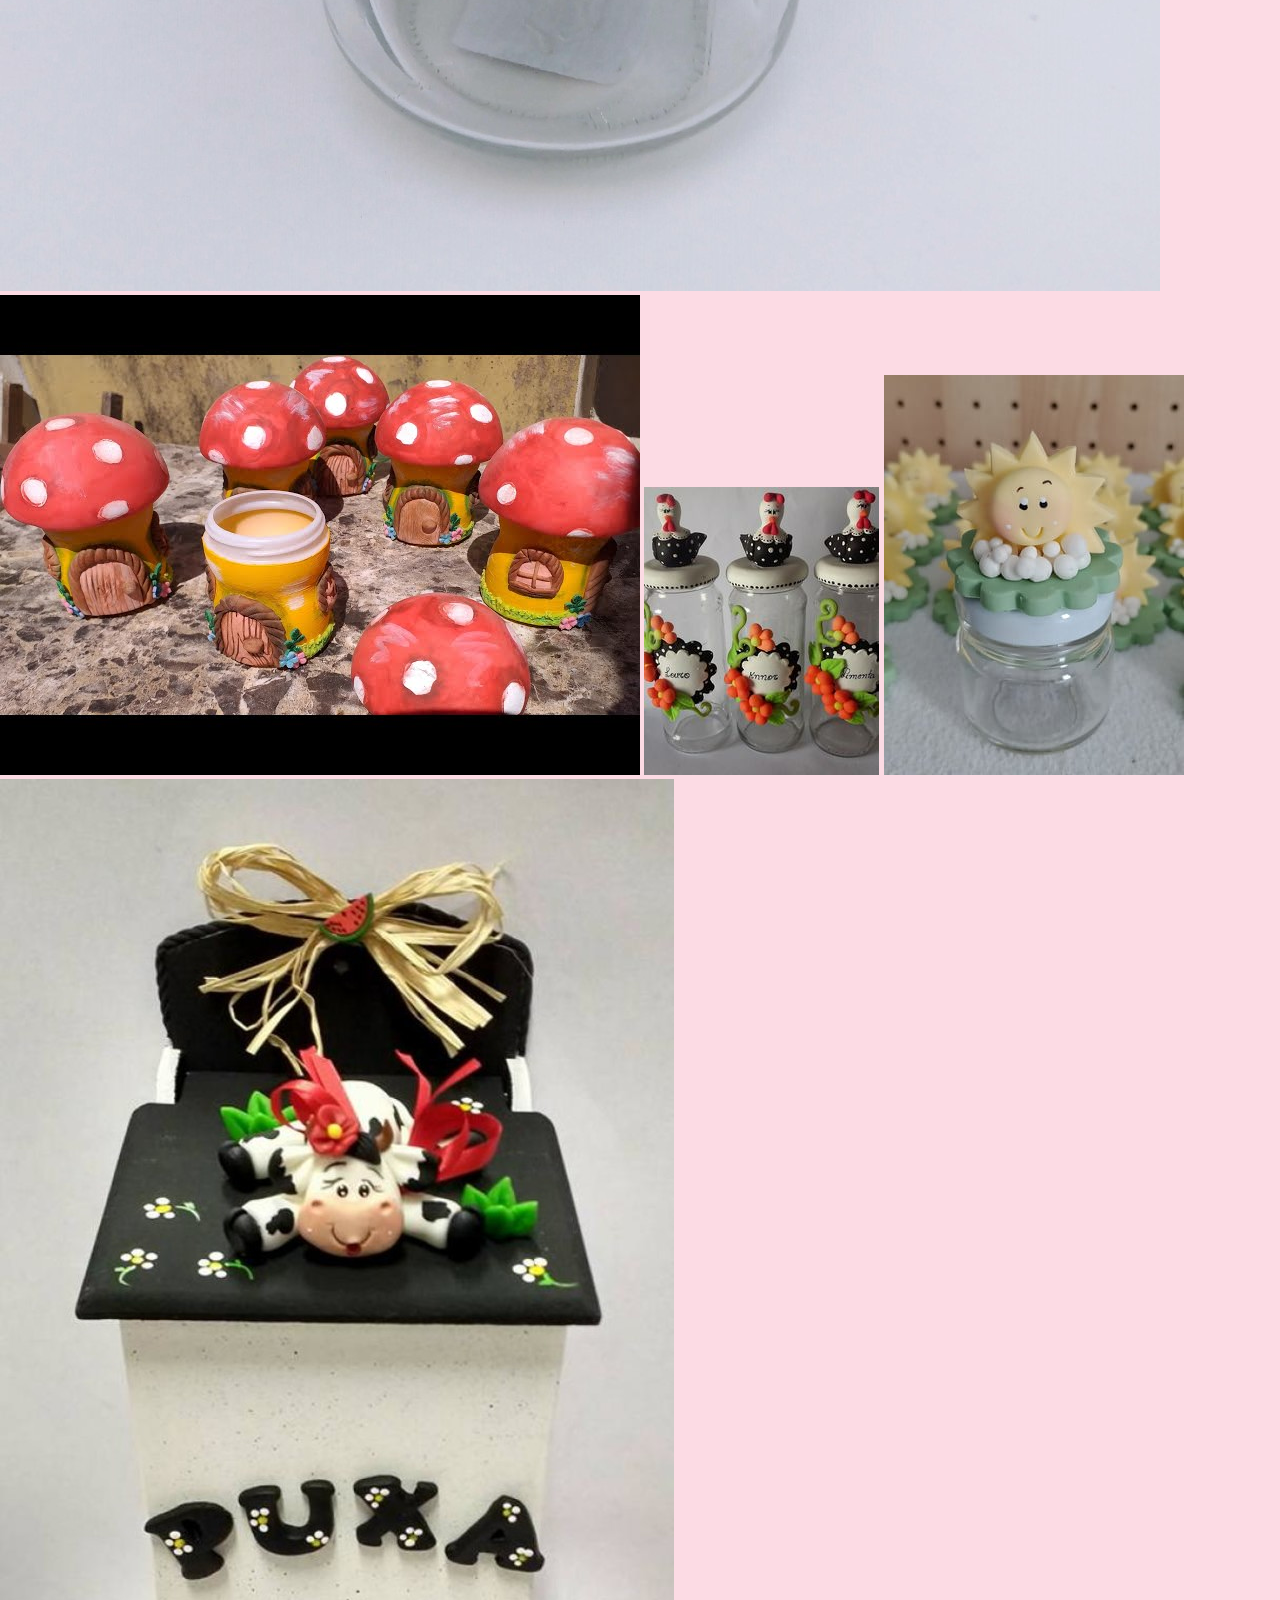
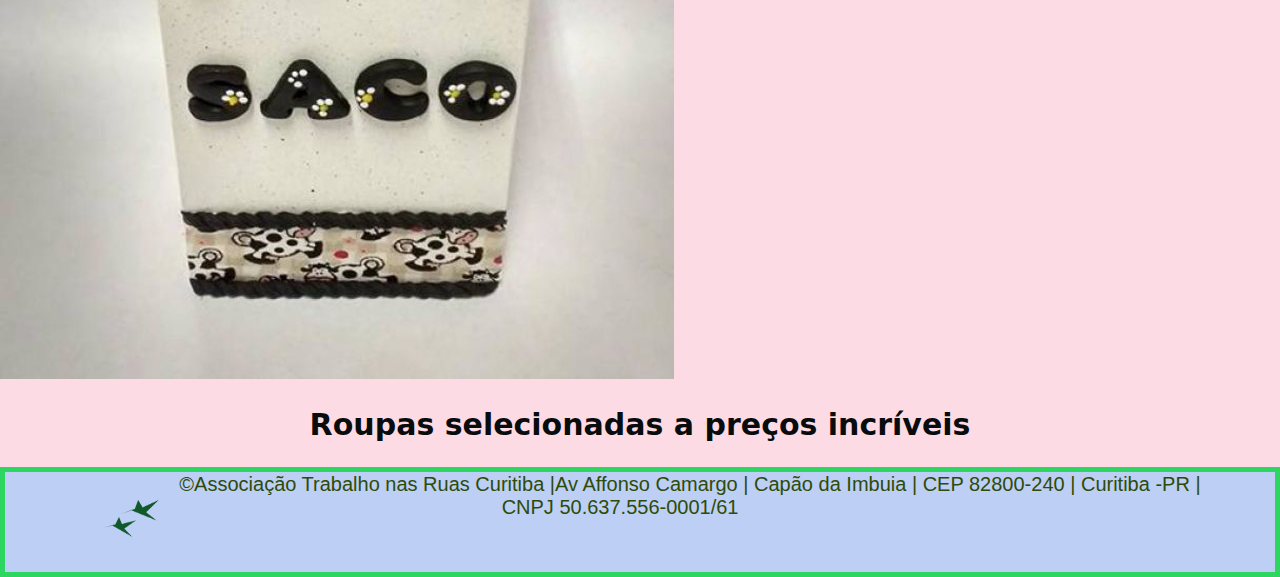
==== commit f74e7a04: "alteração de bolo" ====
--- a/Bazar.html
+++ b/Bazar.html
@@ -30,21 +30,37 @@
     <h1>ASSOCIAÇÃO TRABALHO NAS RUAS CURITIBA</h1>
     <h2> Transformando vidas em preciosidades</h2></div>
 </header>
-<h2>Conheça nossos produtos, 10% de toda renda é investido no trabalho da nossa Associação</h2> 
+<h2>Conheça nossos produtos, 10% de toda renda é investido no trabalho da Associação</h2> 
 
 <div class="bolos">
 
 <img src="./img/bolo de cenoura.jpeg">
-<img src="./img/bolo de chocolate confeitado.jpeg.">
+
+<img src="./img/bolo de chocolate confeitado.jpeg">
+
 <img src="./img/bolo de glace com morando.jpeg">
 <img src="./img/bolo de laranja.jpeg">
-<img src="./img/bolo de laranja2.jpeg">
-<img src="./img/bolo de limão.jpeg.jpeg">
+<img src="./img/bolo de limão.jpeg">
 <img src="./img/bolo de morango com glacê.jpeg">
-<img src="./img/bolo limão 2.jpegjpeg.jpeg">
+<img src="./img/bolo limão 2.jpeg">
 <img src="./img/bolo mini de dois leite.jpeg">
 <img src="./img/bolo para casamento.jpeg">
 <img src="./img/bolo pelado de aniversários.jpeg">
+
+<img src="./img/boneca de formatura photopea.jpg">
+<img src="./img/boneco de formatura.jpeg">
+<img src="./img/chaveiros de boneca.jpeg">
+<img src="./img/pote de cogumelo1.jpeg">
+<img src="./img/pote de cogumelo2.jpeg">
+<img src="./img/pote de galinha.jpeg">
+<img src="./img/pote de plastico para tempero de cogumelo.jpeg">
+
+
+<img src="./img/pote de tempero galinha grande.jpeg">
+<img src="./img/mini pote de sol.jpeg">
+
+<img src="./img/puxa saco de vaca.jpeg">
+
 
 </div>
 <h2> Roupas selecionadas a preços incríveis</h2>
